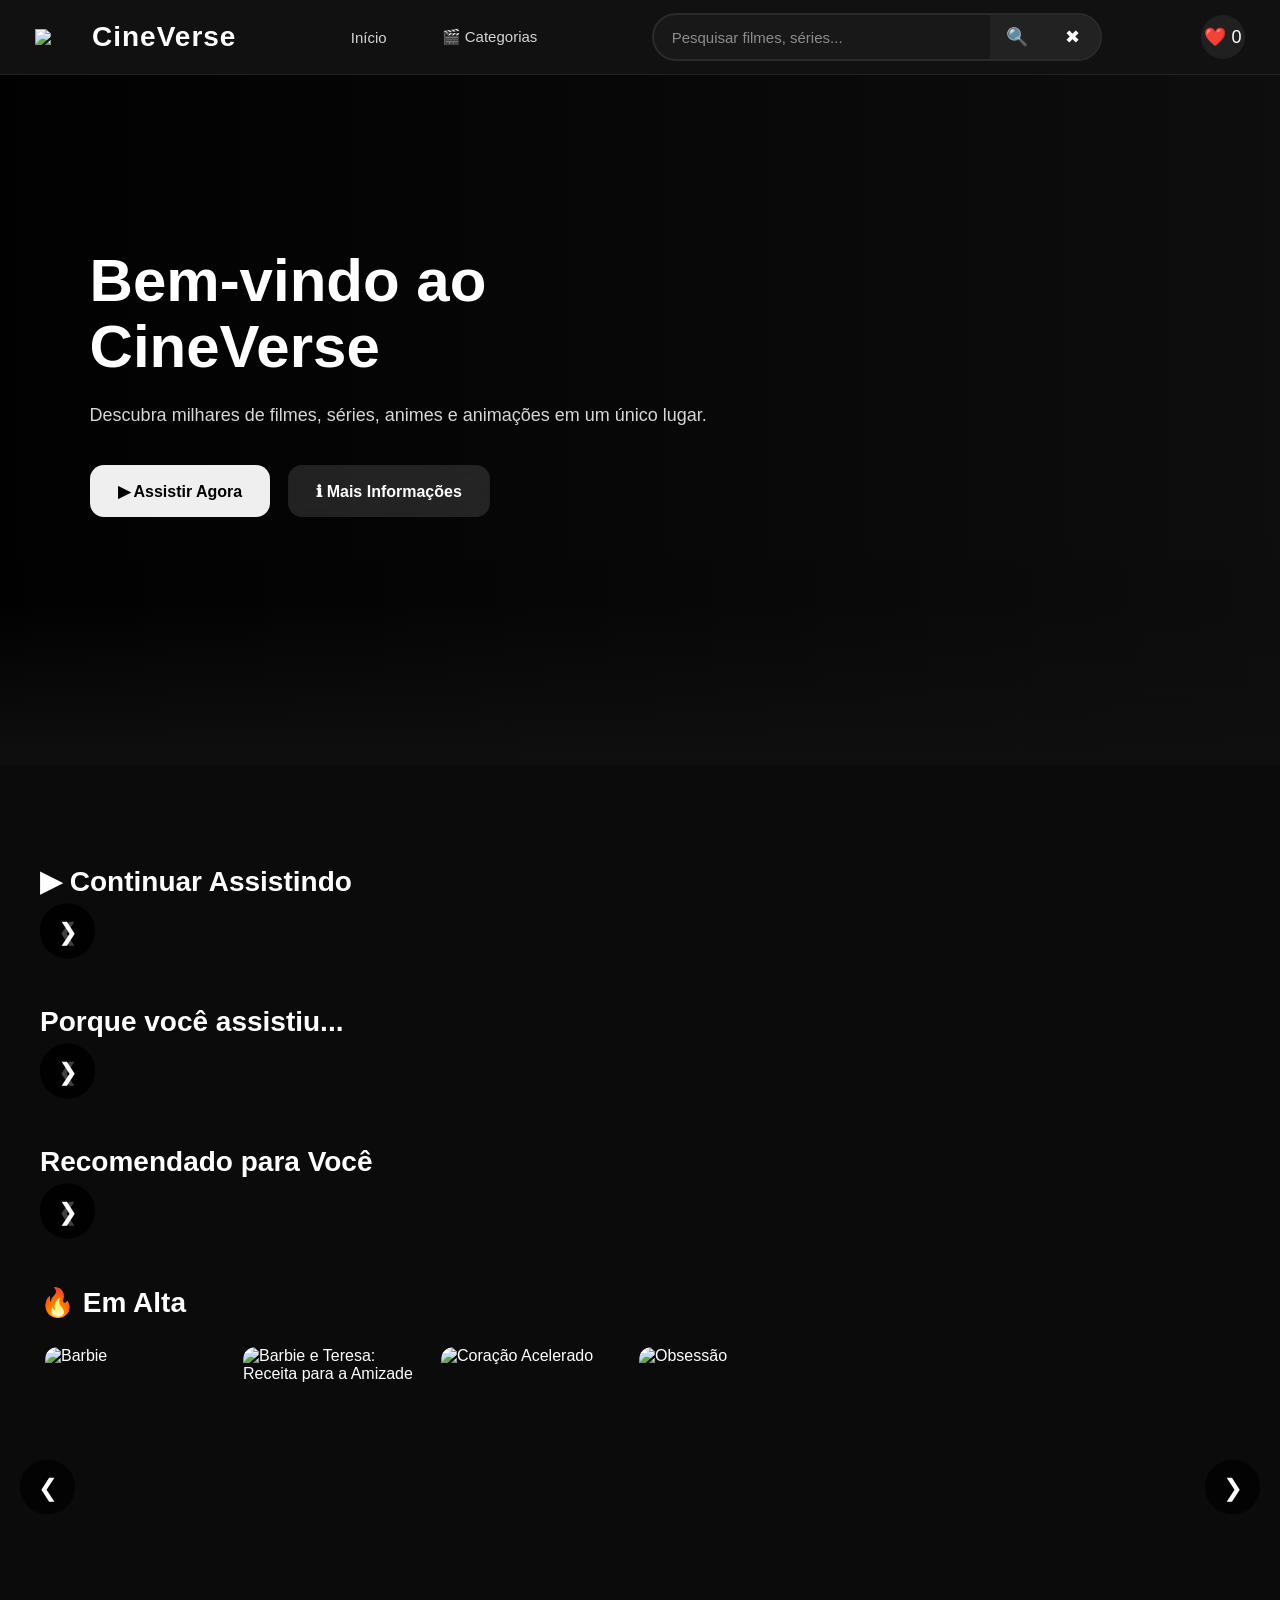
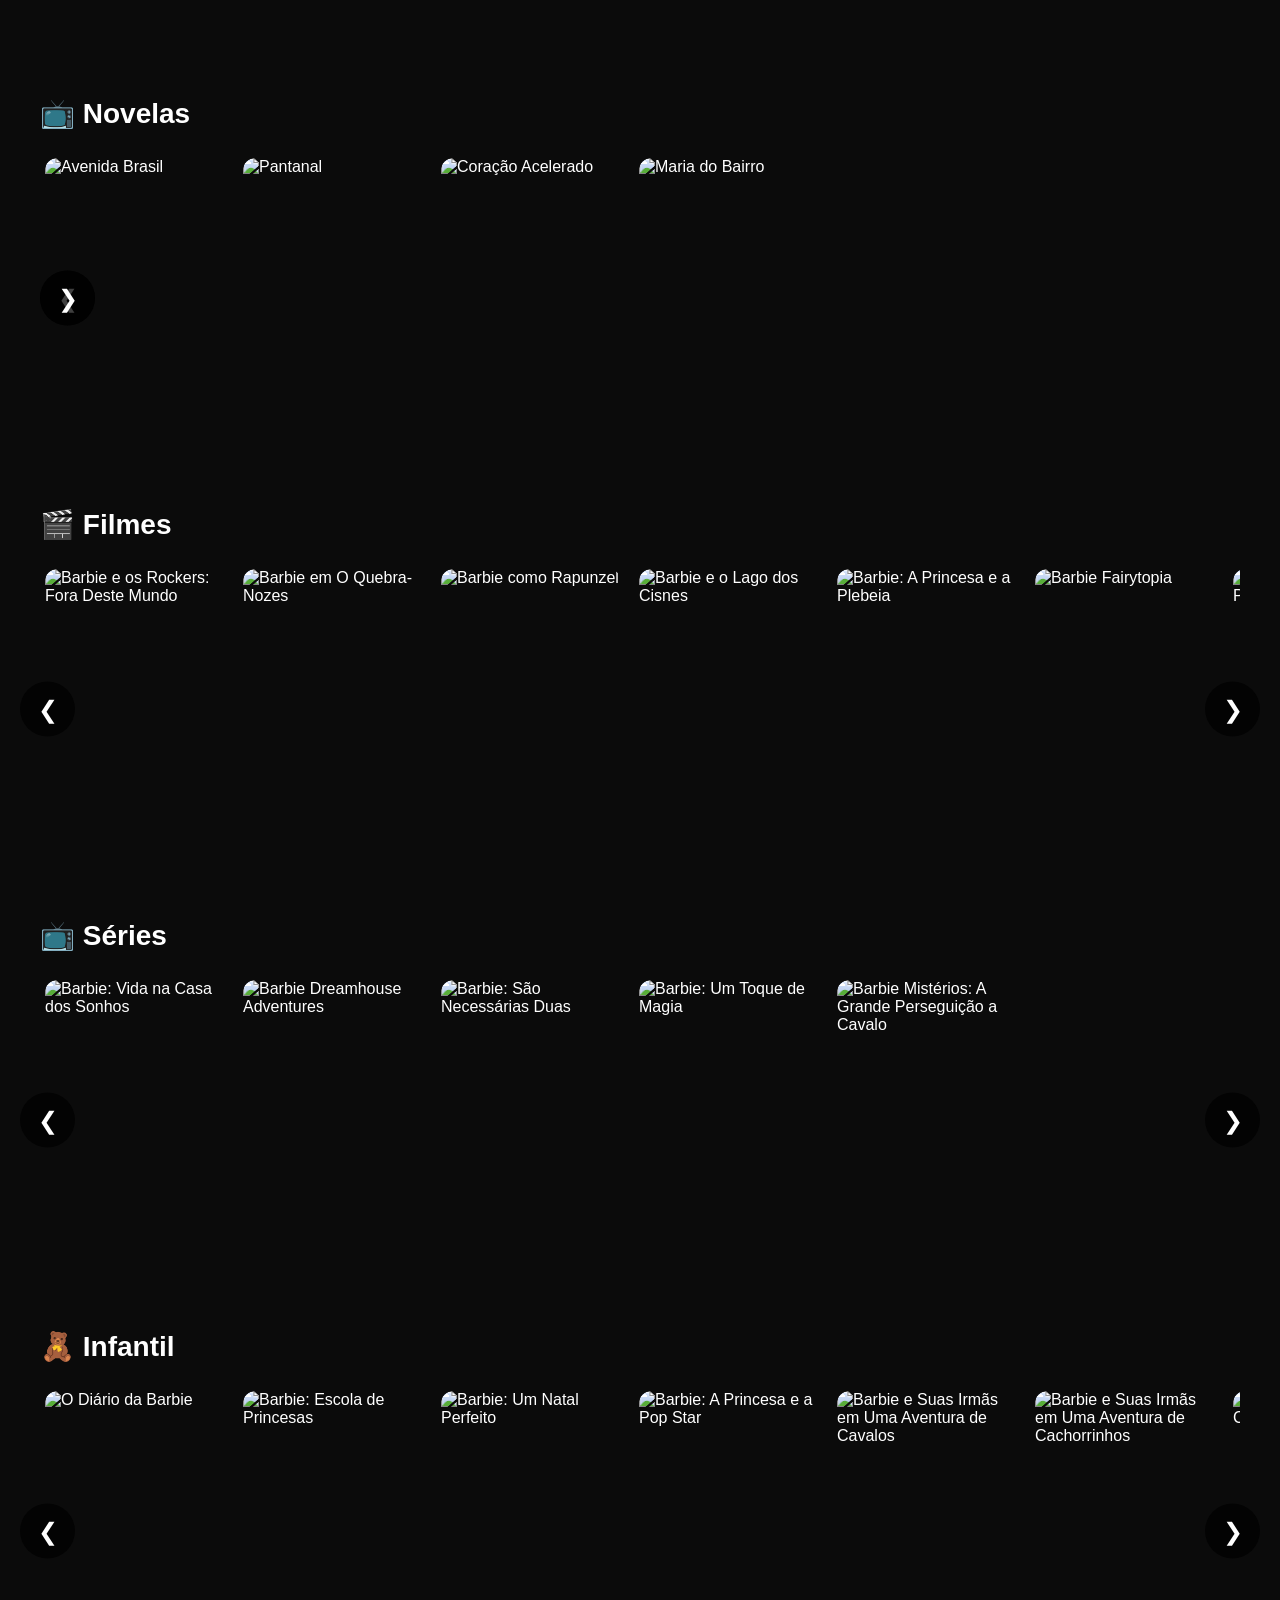
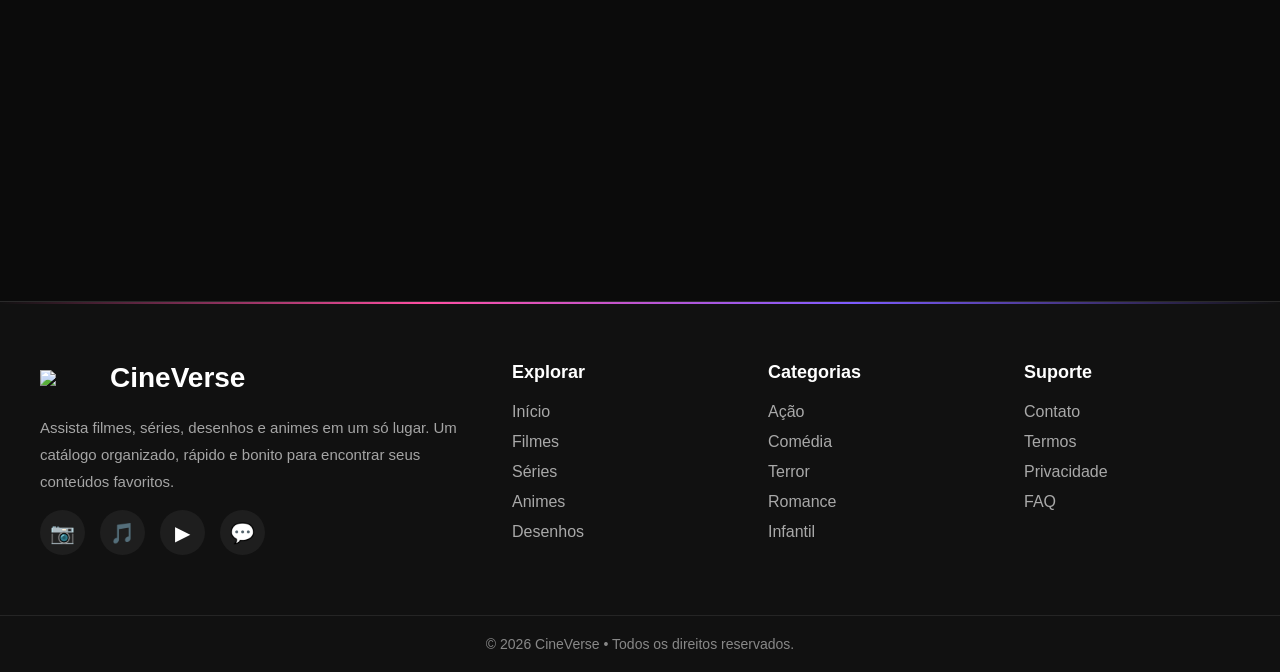
==== index.html @ 8bb5260b "Primeiro envio do CineVerse" ====
<!DOCTYPE html>
<html lang="pt-BR">

<head>

    <meta charset="UTF-8">

    <meta name="viewport" content="width=device-width, initial-scale=1.0">

    <title>CineVerse</title>

    <link rel="stylesheet" href="css/style.css">
    <link rel="stylesheet" href="css/navbar.css">
    <link rel="stylesheet" href="css/banner.css">
    <link rel="stylesheet" href="css/slider.css">
    <link rel="stylesheet" href="css/cards.css">
    <link rel="stylesheet" href="css/pesquisa.css">
    <link rel="stylesheet" href="css/tema.css">
    <link rel="stylesheet" href="css/footer.css">

    <link rel="stylesheet" href="css/categorias.css">
    <link rel="stylesheet" href="css/mobile.css">
    <link rel="stylesheet" href="css/favoritos.css">

</head>

<body>

    <!--======================
        NAVBAR
=======================-->

    <header class="navbar">
        <a href="index.html" class="logo">
            <img src="img/logo.png">
            <span>CineVerse</span>
        </a>

        <nav class="menu-desktop">
            <a href="#">Início</a>
            <button id="btnCategorias">
                🎬 Categorias
            </button>
        </nav>

        <div class="search-box">

            <input id="pesquisa" type="text" placeholder="Pesquisar filmes, séries...">

            <button>

                🔍

            </button>

            <button id="limparPesquisa">

                ✖

            </button>

            <div id="resultadoPesquisa"></div>

        </div>

        <div class="navbar-icons">
            <a href="favoritos.html">
                <button class="favoritos">
                    ❤️
                    <span id="contadorFavoritos">
                        0
                    </span>
                </button>
            </a>

            <button id="menuMobile">
                ☰
            </button>
        </div>
    </header>

    <!--======================
        MENU MOBILE
=======================-->
    <aside id="mobileMenu">
        <button id="fecharMenu" class="fechar">
            ✕
        </button>
        <a href="#">🏠 Início</a>
        <button id="mobileCategorias">
            🎬 Categorias
        </button>
        <a href="#">❤ Favoritos</a>

    </aside>

    <div id="overlayMobile"></div>
    <!--======================
        CATEGORIAS
=======================-->
    <div id="overlayCategorias"></div>
    <div id="categorias">
        <h2>🎬 Todas as Categorias</h2>
        <div class="listaCategorias">
            <a href="#"><span>🔥</span> Em Alta</a>
            <a href="pages/categoria.html?categoria=Filmes">🎬 Filmes</a>
            <a href="pages/categoria.html?categoria=Séries">📺 Séries</a>
            <a href="pages/categoria.html?categoria=Romance">❤️ Romance</a>
            <a href="pages/categoria.html?categoria=Comédia">😂 Comédia</a>
            <a href="pages/categoria.html?categoria=Terror">👻 Terror</a>
            <a href="#"><span>🚀</span> Ficção Científica</a>
            <a href="#"><span>🧙</span> Fantasia</a>
            <a href="#"><span>🕵️</span> Mistério</a>
            <a href="#"><span>⚔️</span> Ação</a>
            <a href="#"><span>🎭</span> Drama</a>
            <a href="#"><span>🧸</span> Infantil</a>
            <a href="pages/categoria.html?categoria=Barbie"><span>🎀</span> Barbie</a>

            <a href="pages/categoria.html?categoria=MonsterHigh"><span>💀</span> Monster High</a>

            <a href="pages/categoria.html?categoria=Disney"><span>🐭</span> Disney</a>
            <a href="pages/categoria.html?categoria=Pixar"><span>✨</span> Pixar</a>
            <a href="pages/categoria.html?categoria=Marvel">🦸 Marvel</a>
            <a href="pages/categoria.html?categoria=DC"><span>🦇</span> DC</a>
            <a href="pages/categoria.html?categoria=Harry+Potter"><span>⚡</span> Harry Potter</a>
            <a href="pages/categoria.html?categoria=Star+Wars"><span>🌌</span> Star Wars</a>
            <a href="pages/categoria.html?categoria=Animes"><span>🎌</span> Animes</a>
            <a href="pages/categoria.html?categoria=Dragon+Ball"><span>🐉</span> Dragon Ball</a>
            <a href="pages/categoria.html?categoria=One+Piece"><span>🏴‍☠️</span> One Piece</a>
            <a href="pages/categoria.html?categoria=Naruto"><span>🍥</span> Naruto</a>
            <a href="pages/categoria.html?categoria=Esportes"><span>⚽</span> Esportes</a>
            <a href="pages/categoria.html?categoria=Novelas">📺 Novelas</a>
        </div>
    </div>
    <!--======================
        BANNER
=======================-->
    <section class="bannerPrincipal">
        <div class="banner-info">
            <h1>Bem-vindo ao CineVerse</h1>
            <p>
                Descubra milhares de filmes, séries, animes e animações em um único lugar.
            </p>
            <div class="banner-botoes">
                <button class="assistir">
                    ▶ Assistir Agora
                </button>
                <button class="info">
                    ℹ Mais Informações
                </button>
            </div>
        </div>
        <div class="fadeBanner"></div>
    </section>
    <!--======================
        FILMES
=======================-->
    <main>

        <section class="categoria" id="continuarAssistindoCategoria">
            <div class="tituloCategoria">
                <h2>▶ Continuar Assistindo</h2>
            </div>
            <div class="slider">
                <button class="slider-btn slider-prev">❮</button>
                <div class="listaFilmes" id="continuarAssistindo"></div>
                <button class="slider-btn slider-next">❯</button>
            </div>
        </section>

        <section class="categoria" id="recomendadoCategoria">
            <div class="tituloCategoria">
                <h2 id="tituloRecomendado">
                    Porque você assistiu...
                </h2>
            </div>
            <div class="slider">
                <button class="slider-btn slider-prev">❮</button>
                <div class="listaFilmes" id="recomendados"></div>
                <button class="slider-btn slider-next">❯</button>
            </div>
        </section>

        <section class="categoria" id="recomendadoUsuarioCategoria">
            <div class="tituloCategoria">
                <h2>
                    Recomendado para Você
                </h2>
            </div>
            <div class="slider">
                <button class="slider-btn slider-prev">❮</button>
                <div class="listaFilmes" id="recomendadoUsuario"></div>
                <button class="slider-btn slider-next">❯</button>
            </div>
        </section>

        <section class="categoria">
            <div class="tituloCategoria">
                <h2>🔥 Em Alta</h2>
            </div>
            <div class="slider">
                <button class="voltar">❮</button>
                <div class="listaFilmes" id="emAlta"></div>
                <button class="proximo">❯</button>
            </div>
        </section>

        <section class="categoria">
            <div class="tituloCategoria">
                <h2>📺 Novelas</h2>
            </div>
            <div class="slider">
                <button class="slider-btn slider-prev">❮</button>
                <div class="listaFilmes" id="novelas"></div>
                <button class="slider-btn slider-next">❯</button>
            </div>
        </section>

        <section class="categoria">
            <div class="tituloCategoria">
                <h2>🎬 Filmes</h2>
            </div>
            <div class="slider">
                <button class="voltar">❮</button>
                <div class="listaFilmes" id="filmes"></div>
                <button class="proximo">❯</button>
            </div>
        </section>

        <section class="categoria">
            <div class="tituloCategoria">
                <h2>📺 Séries</h2>
            </div>

            <div class="slider">
                <button class="voltar">❮</button>
                <div class="listaFilmes" id="series"></div>
                <button class="proximo">❯</button>
            </div>
        </section>

        <section class="categoria">
            <div class="tituloCategoria">
                <h2>🧸 Infantil</h2>
            </div>
            <div class="slider">
                <button class="voltar">❮</button>
                <div class="listaFilmes" id="infantil"></div>
                <button class="proximo">❯</button>
            </div>
        </section>



    </main>


    <!-- O JavaScript criará automaticamente -->

    <footer class="footer">
        <div class="footer-container">
            <div>
                <div class="footer-logo">
                    <img src="img/logo.png">
                    <h2>CineVerse</h2>
                </div>
                <p class="footer-text">
                    Assista filmes, séries, desenhos e animes em um só lugar.
                    Um catálogo organizado, rápido e bonito para encontrar seus
                    conteúdos favoritos.
                </p>
                <div class="footer-social">
                    <a href="#">📷</a>
                    <a href="#">🎵</a>
                    <a href="#">▶</a>
                    <a href="#">💬</a>
                </div>
            </div>
            <div>
                <h3>Explorar</h3>
                <div class="footer-links">
                    <a href="#">Início</a>
                    <a href="#">Filmes</a>
                    <a href="#">Séries</a>
                    <a href="#">Animes</a>
                    <a href="#">Desenhos</a>
                </div>
            </div>
            <div>
                <h3>Categorias</h3>
                <div class="footer-links">
                    <a href="#">Ação</a>
                    <a href="#">Comédia</a>
                    <a href="#">Terror</a>
                    <a href="#">Romance</a>
                    <a href="#">Infantil</a>
                </div>
            </div>
            <div>
                <h3>Suporte</h3>
                <div class="footer-links">
                    <a href="#">Contato</a>
                    <a href="#">Termos</a>
                    <a href="#">Privacidade</a>
                    <a href="#">FAQ</a>
                </div>
            </div>
        </div>
        <div class="footer-bottom">
            © 2026 CineVerse • Todos os direitos reservados.
        </div>
    </footer>

    <!--======================
        LOADING
=======================-->

    <!--======================
        SCRIPTS
=======================-->

    <script src="js/catalogo.js"></script>
    <script src="js/app.js"></script>
    <script src="js/navbar.js"></script>
    <script src="js/tema.js"></script>
    <script src="js/pesquisa.js"></script>
    <script src="js/slider.js"></script>
    <script src="js/favoritos.js"></script>



    <script src="js/historico.js"></script>
    <script src="js/continuar.js"></script>
    <script src="js/recomendacoes.js"></script>
    <script src="js/recomendado.js"></script>

</body>

</html>
---- css/style.css ----
/*=========================================
            GOOGLE FONT
=========================================*/

@import url('https://fonts.googleapis.com/css2?family=Poppins:wght@300;400;500;600;700;800&display=swap');

/*=========================================
            RESET
=========================================*/

*{

    margin:0;
    padding:0;
    box-sizing:border-box;

}

html{

    scroll-behavior:smooth;

}

body{

    font-family:"Poppins",sans-serif;

    background:#0f0f0f;

    color:white;

    overflow-x:hidden;

}

/*=========================================
            VARIÁVEIS
=========================================*/

:root{

    --cor-fundo:#0f0f0f;

    --cor-navbar:#111111;

    --cor-card:#1b1b1b;

    --cor-card-hover:#242424;

    --cor-borda:#2f2f2f;

    --cor-texto:#ffffff;

    --cor-texto2:#bfbfbf;

    --cor-principal:#5f8dff;

    --cor-principal-hover:#7aa2ff;

    --radius:18px;

}

/*=========================================
            LINKS
=========================================*/

a{

    text-decoration:none;

    color:inherit;

}

/*=========================================
            BOTÕES
=========================================*/

button{

    font-family:inherit;

    cursor:pointer;

}

/*=========================================
            IMAGENS
=========================================*/

img{

    display:block;

    max-width:100%;

}

/*=========================================
            MAIN
=========================================*/

main{

    width:100%;

    padding-top:100px;

    padding-bottom:80px;

}

/*=========================================
            TÍTULOS
=========================================*/

h1{

    font-size:48px;

    font-weight:700;

}

h2{

    font-size:32px;

    font-weight:700;

}

h3{

    font-size:22px;

}

/*=========================================
            PARÁGRAFOS
=========================================*/

p{

    color:var(--cor-texto2);

    line-height:1.7;

}

/*=========================================
            SCROLLBAR
=========================================*/

::-webkit-scrollbar{

    width:12px;

    height:12px;

}

::-webkit-scrollbar-track{

    background:#0f0f0f;

}

::-webkit-scrollbar-thumb{

    background:#363636;

    border-radius:20px;

}

::-webkit-scrollbar-thumb:hover{

    background:#505050;

}

/*=========================================
            SELEÇÃO
=========================================*/

::selection{

    background:var(--cor-principal);

    color:white;

}

/*=========================================
            LOADING
=========================================*/

#loading{

    position:fixed;

    inset:0;

    background:#0f0f0f;

    display:flex;

    justify-content:center;

    align-items:center;

    z-index:999999;

}

.loader{

    width:70px;

    height:70px;

    border:5px solid #2a2a2a;

    border-top:5px solid var(--cor-principal);

    border-radius:50%;

    animation:girar 1s linear infinite;

}

@keyframes girar{

    to{

        transform:rotate(360deg);

    }

}

/*=========================================
            UTILIDADES
=========================================*/

.container{

    width:min(1400px,95%);

    margin:auto;

}

.oculto{

    display:none !important;

}

/*=========================================
            RESPONSIVO
=========================================*/

@media(max-width:900px){

h1{

    font-size:36px;

}

h2{

    font-size:28px;

}

}

@media(max-width:600px){

main{

    padding-top:80px;

}

h1{

    font-size:28px;

}

h2{

    font-size:22px;

}

}
---- css/navbar.css ----
/*=========================================
            NAVBAR
=========================================*/

.navbar{

    position:fixed;

    top:0;
    left:0;

    width:100%;
    height:75px;

    display:flex;

    align-items:center;

    justify-content:space-between;

    padding:0 35px;

    background:rgba(15,15,15,.92);

    backdrop-filter:blur(18px);

    border-bottom:1px solid rgba(255,255,255,.08);

    z-index:9999;

}

/*=========================================
                LOGO
=========================================*/

.logo{

    display:flex;

    align-items:center;

    gap:12px;

    text-decoration:none;

}

.logo img{

    width:45px;

}

.logo span{

    color:#fff;

    font-size:28px;

    font-weight:700;

    letter-spacing:1px;

}

/*=========================================
            MENU DESKTOP
=========================================*/

.menu-desktop{

    display:flex;

    align-items:center;

    gap:25px;

}

.menu-desktop a,
.menu-desktop button{

    background:none;

    border:none;

    color:#d5d5d5;

    font-size:15px;

    cursor:pointer;

    transition:.3s;

    padding:10px 15px;

    border-radius:12px;

}

.menu-desktop a:hover,
.menu-desktop button:hover{

    color:#fff;

    background:#232323;

}

/*=========================================
            PESQUISA
=========================================*/

.search-box{

    width:500px;

    height:48px;

    display:flex;

    align-items:center;

    background:#1b1b1b;

    border:1px solid #2d2d2d;

    border-radius:50px;

    overflow:hidden;

    transition:.35s;

}

.search-box:hover{

    border-color:#4a4a4a;

}

.search-box:focus-within{

    border-color:#5f8dff;

    box-shadow:0 0 18px rgba(95,141,255,.25);

}

.search-box input{

    flex:1;

    height:100%;

    border:none;

    background:none;

    color:#fff;

    padding:0 18px;

    outline:none;

    font-size:15px;

}

.search-box input::placeholder{

    color:#8c8c8c;

}

.search-box button{

    width:55px;

    height:100%;

    border:none;

    background:#252525;

    color:white;

    font-size:18px;

    cursor:pointer;

    transition:.3s;

}

.search-box button:hover{

    background:#343434;

}

/*=========================================
            ÍCONES
=========================================*/

.navbar-icons{

    display:flex;

    align-items:center;

    gap:12px;

}

.navbar-icons button{

    width:44px;

    height:44px;

    border:none;

    border-radius:50%;

    background:#202020;

    color:white;

    font-size:18px;

    cursor:pointer;

    transition:.3s;

}

.navbar-icons button:hover{

    transform:translateY(-2px);

    background:#313131;

}

/*=========================================
        MENU MOBILE
=========================================*/

#menuMobile{

    display:none;

}

/*=========================================
            RESPONSIVO
=========================================*/

@media(max-width:1200px){

.search-box{

    width:380px;

}

}

@media(max-width:980px){

.menu-desktop{

    display:none;

}

#menuMobile{

    display:flex;

    justify-content:center;

    align-items:center;

}

.search-box{

    width:260px;

}

.logo span{

    display:none;

}

}

@media(max-width:700px){

.navbar{

    padding:0 15px;

}

.search-box{

    width:180px;

}

.search-box input{

    font-size:14px;

}

}

@media(max-width:500px){

.search-box{

    display:none;

}

}
---- css/banner.css ----
/*=========================================
            BANNER PRINCIPAL
=========================================*/

.bannerPrincipal{

    position:relative;

    width:100%;
    height:85vh;

    display:flex;

    align-items:center;

    padding:0 7%;

    overflow:hidden;

    background:#111;

}

/*=========================================
        IMAGEM DO BANNER
=========================================*/

.bannerPrincipal::before{

    content:"";

    position:absolute;

    inset:0;

    background-image:url("../img/banner.jpg");

    background-size:cover;

    background-position:center;

    transform:scale(1.05);

    z-index:1;

}

/*=========================================
        DEGRADÊ
=========================================*/

.bannerPrincipal::after{

    content:"";

    position:absolute;

    inset:0;

    background:

        linear-gradient(to right,
        rgba(0,0,0,.92) 0%,
        rgba(0,0,0,.65) 40%,
        rgba(0,0,0,.2) 100%),

        linear-gradient(to top,
        #0f0f0f 0%,
        transparent 35%);

    z-index:2;

}

/*=========================================
        CONTEÚDO
=========================================*/

.banner-info{

    position:relative;

    z-index:3;

    max-width:650px;

}

.banner-info h1{

    font-size:60px;

    margin-bottom:20px;

    color:white;

    line-height:1.1;

}

.banner-info p{

    font-size:18px;

    color:#d7d7d7;

    line-height:1.7;

    margin-bottom:35px;

}

/*=========================================
            BOTÕES
=========================================*/

.banner-botoes{

    display:flex;

    gap:18px;

    flex-wrap:wrap;

}

.banner-botoes button{

    height:52px;

    padding:0 28px;

    border:none;

    border-radius:14px;

    cursor:pointer;

    font-size:16px;

    font-weight:600;

    transition:.3s;

}

.banner-botoes .info{

    background:rgba(255,255,255,.12);

    color:white;

    backdrop-filter:blur(8px);

}

.banner-botoes .info:hover{

    background:rgba(255,255,255,.2);

    transform:translateY(-2px);

}

/*=========================================
        FADE INFERIOR
=========================================*/

.fadeBanner{

    position:absolute;

    left:0;

    bottom:0;

    width:100%;

    height:160px;

    background:linear-gradient(to top,#0f0f0f,transparent);

    z-index:3;

}

/*=========================================
        RESPONSIVO
=========================================*/

@media(max-width:900px){

.bannerPrincipal{

    height:70vh;

}

.banner-info{

    max-width:100%;

}

.banner-info h1{

    font-size:42px;

}

.banner-info p{

    font-size:16px;

}

}

@media(max-width:600px){

.bannerPrincipal{

    height:60vh;

    padding:0 25px;

}

.banner-info h1{

    font-size:30px;

}

.banner-info p{

    font-size:14px;

}

.banner-botoes{

    gap:10px;

}

.banner-botoes button{

    width:100%;

}

}
---- css/slider.css ----
/*=========================================
            CATEGORIA
=========================================*/

.categoria{

    margin-bottom:60px;

    padding:0 40px;

}

/*=========================================
            TÍTULO
=========================================*/

.tituloCategoria{

    display:flex;

    align-items:center;

    justify-content:space-between;

    margin-bottom:18px;

}

.tituloCategoria h2{

    font-size:28px;

    color:#ffffff;

    font-weight:700;

}

/*=========================================
            SLIDER
=========================================*/

.slider{

    position:relative;

}

/*=========================================
        LISTA DE FILMES
=========================================*/

.listaFilmes{

    display:flex;

    gap:18px;

    overflow-x:auto;

    overflow-y:hidden;

    scroll-behavior:smooth;

    padding:10px 5px 20px;

}

/*=========================================
            SCROLL
=========================================*/

.listaFilmes::-webkit-scrollbar{

    height:8px;

}

.listaFilmes::-webkit-scrollbar-thumb{

    background:#444;

    border-radius:50px;

}

.listaFilmes::-webkit-scrollbar-track{

    background:transparent;

}

/*=========================================
            CARD
=========================================*/

.card{

    flex:0 0 220px;

    background:#1b1b1b;

    border-radius:18px;

    overflow:hidden;

    cursor:pointer;

    transition:.35s;

    border:1px solid #2b2b2b;

}

/*=========================================
            POSTER
=========================================*/

.card img{

    width:100%;

    height:320px;

    object-fit:cover;

}

/*=========================================
            INFORMAÇÕES
=========================================*/

.cardInfo{

    padding:15px;

}

.cardInfo h3{

    color:white;

    font-size:18px;

    margin-bottom:8px;

}

.cardInfo p{

    color:#a8a8a8;

    font-size:14px;

    margin-bottom:6px;

}

.cardInfo span{

    display:inline-block;

    margin-top:8px;

    background:#2b2b2b;

    color:#fff;

    padding:6px 12px;

    border-radius:50px;

    font-size:12px;

}

/*=========================================
        BOTÕES DO SLIDER
=========================================*/

.slider button{

    position:absolute;

    top:50%;

    transform:translateY(-50%);

    width:55px;

    height:55px;

    border:none;

    border-radius:50%;

    background:rgba(0,0,0,.75);

    color:white;

    font-size:24px;

    cursor:pointer;

    transition:.3s;

    z-index:10;

}

.slider .voltar{

    left:-20px;

}

.slider .proximo{

    right:-20px;

}

/*=========================================
        RESPONSIVO
=========================================*/

@media(max-width:1000px){

.card{

    flex:0 0 180px;

}

.card img{

    height:270px;

}

}

@media(max-width:700px){

.categoria{

    padding:0 15px;

}

.card{

    flex:0 0 150px;

}

.card img{

    height:220px;

}

.slider button{

    display:none;

}

}
---- css/cards.css ----
/*=========================================
                CARD
=========================================*/

.cardFilme{

    flex:0 0 auto;

    width:180px;

    border-radius:12px;

    overflow:hidden;

    text-decoration:none;

    transition:.25s;

}

.cardFilme img{

    width:100%;

    height:270px;

    object-fit:cover;

    display:block;

    border-radius:12px;

}

/*=========================================
                POSTER
=========================================*/

.card img{

    width:100%;

    height:320px;

    object-fit:cover;

    display:block;

}

/*=========================================
            GRADIENTE
=========================================*/


/*=========================================
            BADGE
=========================================*/

.badge{

    position:absolute;

    top:12px;
    left:12px;

    background:#ff3b30;

    color:white;

    padding:6px 12px;

    border-radius:30px;

    font-size:11px;

    font-weight:bold;

    z-index:6;

}

/*=========================================
            RESPONSIVO
=========================================*/

@media(max-width:900px){

.card{

    width:180px;
    min-width:180px;

}

.card img{

    height:260px;

}

}

@media(max-width:600px){

.card{

    width:150px;
    min-width:150px;

}

.card img{

    height:220px;

}

.cardInfo{

    padding:12px;

}

.cardInfo h3{

    font-size:15px;

}

.cardInfo p{

    font-size:12px;

}

.cardButtons{

    flex-direction:column;

}

.cardButtons button{

    height:34px;

    font-size:12px;

}

}

/*=========================================
        CURSOR
=========================================*/

.listaFilmes{

    cursor:grab;

}

.listaFilmes.arrastando{

    cursor:grabbing;

    user-select:none;

}

.listaFilmes.arrastando img{

    pointer-events:none;

}
---- css/pesquisa.css ----
/*=========================================
            PESQUISA
=========================================*/

.search-box{

    position:relative;

    width:450px;

    display:flex;

    align-items:center;

    background:#181818;

    border:2px solid #2a2a2a;

    border-radius:50px;

    overflow:hidden;

    transition:.35s;

}

.search-box:hover{

    border-color:#4b4b4b;

}

.search-box:focus-within{

    border-color:#5f8dff;

    box-shadow:0 0 20px rgba(95,141,255,.25);

}

/*=========================================
                INPUT
=========================================*/

.search-box input{

    flex:1;

    height:50px;

    background:none;

    border:none;

    outline:none;

    color:white;

    padding:0 18px;

    font-size:15px;

}

.search-box input::placeholder{

    color:#8d8d8d;

}

/*=========================================
                BOTÃO
=========================================*/

.search-box button{

    width:55px;

    height:50px;

    border:none;

    background:#222;

    color:white;

    cursor:pointer;

    font-size:18px;

    transition:.3s;

}

.search-box button:hover{

    background:#333;

}

/*=========================================
            RESULTADOS
=========================================*/

#resultadoPesquisa{

    position:absolute;

    top:60px;

    left:0;

    width:100%;

    max-height:500px;

    overflow-y:auto;

    background:#151515;

    border:1px solid #303030;

    border-radius:18px;

    display:none;

    z-index:99999;

    box-shadow:0 20px 45px rgba(0,0,0,.45);

}

/*=========================================
            ITEM
=========================================*/

.resultado-item{

    display:flex;

    align-items:center;

    gap:15px;

    padding:12px;

    cursor:pointer;

    transition:.25s;

}

.resultado-item:hover{

    background:#222;

}

/*=========================================
            POSTER
=========================================*/

.resultado-item img{

    width:60px;

    height:90px;

    border-radius:10px;

    object-fit:cover;

    flex-shrink:0;

}

/*=========================================
            TEXTO
=========================================*/

.resultado-info{

    flex:1;

}

.resultado-info h3{

    color:white;

    font-size:16px;

    margin-bottom:6px;

}

.resultado-info p{

    color:#9d9d9d;

    font-size:13px;

    line-height:1.5;

}

/*=========================================
            TAGS
=========================================*/

.resultado-tags{

    display:flex;

    gap:8px;

    margin-top:8px;

}

.resultado-tags span{

    padding:4px 9px;

    border-radius:20px;

    background:#2c2c2c;

    color:white;

    font-size:11px;

}

.resultado-tags .novo{

    background:#ff3b30;

}

.resultado-tags .dublado{

    background:#2ecc71;

}

.resultado-tags .serie{

    background:#5f8dff;

}

/*=========================================
        SEM RESULTADOS
=========================================*/

.semResultado{

    padding:30px;

    text-align:center;

    color:#888;

    font-size:15px;

}

/*=========================================
            SCROLL
=========================================*/

#resultadoPesquisa::-webkit-scrollbar{

    width:8px;

}

#resultadoPesquisa::-webkit-scrollbar-thumb{

    background:#444;

    border-radius:20px;

}

#resultadoPesquisa::-webkit-scrollbar-track{

    background:transparent;

}

/*=========================================
            RESPONSIVO
=========================================*/

@media(max-width:900px){

.search-box{

    width:320px;

}

}

@media(max-width:650px){

.search-box{

    width:100%;

}

.resultado-item img{

    width:50px;

    height:75px;

}

.resultado-info h3{

    font-size:14px;

}

.resultado-info p{

    font-size:12px;

}

}

@media(max-width:500px){

.search-box{

    display:none;

}

}
---- css/footer.css ----
/*=========================================
                FOOTER
=========================================*/

.footer{

    margin-top:80px;

    background:#111111;

    border-top:1px solid #2a2a2a;

    position:relative;

}

/*=========================================
            LINHA SUPERIOR
=========================================*/

.footer::before{

    content:"";

    position:absolute;

    top:0;
    left:0;

    width:100%;
    height:2px;

    background:linear-gradient(
        90deg,
        transparent,
        #ff4fa3,
        #7d5cff,
        transparent
    );

}

/*=========================================
            CONTAINER
=========================================*/

.footer-container{

    max-width:1400px;

    margin:auto;

    padding:60px 40px;

    display:grid;

    grid-template-columns:
    2fr
    1fr
    1fr
    1fr;

    gap:40px;

}

/*=========================================
                LOGO
=========================================*/

.footer-logo{

    display:flex;

    align-items:center;

    gap:15px;

    margin-bottom:20px;

}

.footer-logo img{

    width:55px;

}

.footer-logo h2{

    color:white;

    font-size:28px;

}

.footer-text{

    color:#a5a5a5;

    line-height:1.8;

    font-size:15px;

}

/*=========================================
            TÍTULOS
=========================================*/

.footer h3{

    color:white;

    margin-bottom:20px;

    font-size:18px;

}

/*=========================================
            LINKS
=========================================*/

.footer-links{

    display:flex;

    flex-direction:column;

    gap:12px;

}

.footer-links a{

    color:#a9a9a9;

    text-decoration:none;

    transition:.3s;

}

.footer-links a:hover{

    color:#ffffff;

    padding-left:8px;

}

/*=========================================
            REDES
=========================================*/

.footer-social{

    display:flex;

    gap:15px;

    margin-top:15px;

}

.footer-social a{

    width:45px;

    height:45px;

    display:flex;

    justify-content:center;

    align-items:center;

    background:#1e1e1e;

    border-radius:50%;

    text-decoration:none;

    color:white;

    font-size:20px;

    transition:.3s;

}

.footer-social a:hover{

    background:#ff4fa3;

    transform:translateY(-5px);

}

/*=========================================
            COPYRIGHT
=========================================*/

.footer-bottom{

    border-top:1px solid #252525;

    text-align:center;

    padding:20px;

    color:#888;

    font-size:14px;

}

/*=========================================
            RESPONSIVO
=========================================*/

@media(max-width:1000px){

.footer-container{

    grid-template-columns:1fr 1fr;

}

}

@media(max-width:650px){

.footer-container{

    grid-template-columns:1fr;

    text-align:center;

}

.footer-logo{

    justify-content:center;

}

.footer-social{

    justify-content:center;

}

.footer-links{

    align-items:center;

}

}
---- css/categorias.css ----
/*=========================================
            MENU CATEGORIAS
=========================================*/

#categorias{

    position:fixed;

    top:90px;
    left:50%;

    transform:translateX(-50%) scale(.95);

    width:95%;
    max-width:1350px;

    max-height:75vh;

    background:#161616;

    border:1px solid #2b2b2b;

    border-radius:20px;

    padding:30px;

    overflow-y:auto;

    display:none;

    opacity:0;

    visibility:hidden;

    transition:.35s;

    z-index:99999;

    box-shadow:0 25px 60px rgba(0,0,0,.55);

}

/*=========================================
            ABERTO
=========================================*/

#categorias.ativo{

    display:block;

    opacity:1;

    visibility:visible;

    transform:translateX(-50%) scale(1);

}

/*=========================================
            TÍTULO
=========================================*/

#categorias h2{

    color:white;

    font-size:32px;

    margin-bottom:25px;

}

/*=========================================
            GRID
=========================================*/

.listaCategorias{

    display:grid;

    grid-template-columns:
    repeat(auto-fill,minmax(180px,1fr));

    gap:15px;

}

/*=========================================
            BOTÕES
=========================================*/

.listaCategorias a{

    display:flex;

    align-items:center;

    gap:10px;

    padding:15px;

    border-radius:15px;

    background:#202020;

    color:#d8d8d8;

    text-decoration:none;

    transition:.25s;

    font-size:15px;

    font-weight:500;

}

.listaCategorias a:hover{

    background:#2f2f2f;

    color:white;

    transform:translateY(-3px);

}

/*=========================================
            ÍCONES
=========================================*/

.listaCategorias span{

    font-size:22px;

}

/*=========================================
            OVERLAY
=========================================*/

#overlayCategorias{

    position:fixed;

    inset:0;

    background:rgba(0,0,0,.65);

    backdrop-filter:blur(5px);

    display:none;

    z-index:99998;

}

#overlayCategorias.ativo{

    display:block;

}

/*=========================================
            SCROLL
=========================================*/

#categorias::-webkit-scrollbar{

    width:10px;

}

#categorias::-webkit-scrollbar-thumb{

    background:#444;

    border-radius:50px;

}

#categorias::-webkit-scrollbar-track{

    background:transparent;

}

/*=========================================
            MOBILE
=========================================*/

@media(max-width:900px){

#categorias{

    top:75px;

    width:96%;

    padding:20px;

}

.listaCategorias{

    grid-template-columns:repeat(2,1fr);

}

}

@media(max-width:600px){

.listaCategorias{

    grid-template-columns:1fr;

}

#categorias h2{

    font-size:24px;

}

}
---- css/mobile.css ----
/*=========================================
            MENU MOBILE
=========================================*/

#mobileMenu{

    position:fixed;

    top:0;
    left:-320px;

    width:300px;
    height:100vh;

    background:#111;

    border-right:1px solid #2d2d2d;

    transition:.35s;

    z-index:99999;

    overflow-y:auto;

    display:flex;

    flex-direction:column;

    padding:25px;

}

#mobileMenu.ativo{

    left:0;

}

/*=========================================
            CABEÇALHO
=========================================*/

.mobile-topo{

    display:flex;

    justify-content:space-between;

    align-items:center;

    margin-bottom:25px;

}

.mobile-topo h2{

    color:white;

    font-size:22px;

}

.mobile-topo button{

    width:42px;

    height:42px;

    border:none;

    border-radius:50%;

    background:#222;

    color:white;

    cursor:pointer;

    font-size:18px;

}

/*=========================================
            LINKS
=========================================*/

.mobile-links{

    display:flex;

    flex-direction:column;

    gap:8px;

}

.mobile-links a{

    display:flex;

    align-items:center;

    gap:12px;

    padding:15px;

    border-radius:12px;

    color:#ddd;

    text-decoration:none;

    transition:.25s;

    background:#181818;

}

.mobile-links a:hover{

    background:#262626;

    color:white;

}

.mobile-links span{

    font-size:22px;

}

/*=========================================
        PESQUISA MOBILE
=========================================*/

.mobile-search{

    margin:20px 0;

}

.mobile-search input{

    width:100%;

    height:48px;

    border:none;

    outline:none;

    background:#1b1b1b;

    color:white;

    padding:0 15px;

    border-radius:12px;

}

/*=========================================
            OVERLAY
=========================================*/

#overlayMobile{

    position:fixed;

    inset:0;

    background:rgba(0,0,0,.65);

    backdrop-filter:blur(4px);

    opacity:0;

    visibility:hidden;

    transition:.3s;

    z-index:99998;

}

#overlayMobile.ativo{

    opacity:1;

    visibility:visible;

}

/*=========================================
        RESPONSIVO
=========================================*/

@media(max-width:900px){

    .menu-desktop{

        display:none;

    }

    #menuMobile{

        display:flex !important;

        justify-content:center;

        align-items:center;

    }

    .navbar{

        padding:0 15px;

    }

    .search-box{

        display:none;

    }

    .logo span{

        display:none;

    }

}

@media(max-width:600px){

    .bannerPrincipal{

        height:60vh;

    }

    .banner-info{

        width:100%;

    }

    .banner-info h1{

        font-size:30px;

    }

    .banner-info p{

        font-size:14px;

    }

    .categoria{

        padding:0 12px;

    }

    .tituloCategoria h2{

        font-size:22px;

    }

}

@media(max-width:420px){

    #mobileMenu{

        width:260px;

    }

    .navbar{

        height:65px;

    }

    .logo img{

        width:36px;

    }

}
---- css/favoritos.css ----
/*==================================================
                FAVORITOS
==================================================*/

body{

    background:#0b0b0b;

    color:#fff;

    font-family:Arial,Helvetica,sans-serif;

}

/*==================================================
                    HERO
==================================================*/

.favoritosHero{
    position:relative;
    height:300px;
    overflow:hidden;
}

.heroOverlay{

    position:absolute;

    inset:0;

    background:

    linear-gradient(

        rgba(0,0,0,.15),

        rgba(0,0,0,.65),

        #0b0b0b

    );

}

.heroConteudo{

    position:absolute;

    bottom:45px;

    left:60px;

    z-index:10;
}

.heroConteudo h1{

    font-size:55px;

    margin-bottom:10px;

    font-weight:800;
}

.heroConteudo p{

    color:#d6d6d6;

    font-size:18px;

}

/*==================================================
                TOPO
==================================================*/

.topoFavoritos{

    max-width:1500px;

    margin:auto;

    display:flex;

    justify-content:space-between;

    align-items:center;

    gap:20px;

    padding:35px 60px;

    flex-wrap:wrap;

}

.contadorArea{

    display:flex;

    align-items:center;

    gap:10px;

    font-size:22px;

    font-weight:bold;

}

.contadorNumero{

    background:#ff0055;

    width:45px;

    height:45px;

    display:flex;

    align-items:center;

    justify-content:center;

    border-radius:50%;

    font-size:18px;

}

.pesquisaFavoritos{

    flex:1;

    min-width:260px;

}

.pesquisaFavoritos input{

    width:100%;

    padding:16px;

    border:none;

    outline:none;

    border-radius:12px;

    background:#181818;

    color:white;

    font-size:16px;

}

.pesquisaFavoritos input::placeholder{

    color:#888;

}

.btnLimpar{

    border:none;

    cursor:pointer;

    background:#ff2f55;

    color:white;

    padding:15px 22px;

    border-radius:12px;

    transition:.25s;

    font-size:16px;

    font-weight:bold;

}

.btnLimpar:hover{

    transform:translateY(-3px);

    background:#ff0044;

}

/*==================================================
                GRID
==================================================*/

.favoritosContainer{

    max-width:1600px;

    margin:auto;

    padding:0 60px 80px;

}

.gradeFavoritos{

    display:grid;

    grid-template-columns:

    repeat(auto-fill,minmax(190px,1fr));

    gap:28px;

}

/*==================================================
                CARD
==================================================*/

.cardFavorito{

    position:relative;

    overflow:hidden;

    border-radius:18px;

    background:#111;

    transition:.30s;

}

.cardFavorito:hover{

    transform:

    translateY(-8px)

    scale(1.03);

}

.cardFavorito img{

    width:100%;

    display:block;

    aspect-ratio:2/3;

    object-fit:cover;

}

.infoFavorito{

    padding:14px;

}

.infoFavorito h3{

    font-size:18px;

    margin-bottom:8px;

    overflow:hidden;

    white-space:nowrap;

    text-overflow:ellipsis;

}

.infoFavorito p{

    color:#a9a9a9;

    font-size:14px;

}

/*==================================================
            BOTÕES
==================================================*/

.acoesFavorito{

    display:flex;

    gap:10px;

    margin-top:15px;

}

.btnAssistir{

    flex:1;

    border:none;

    cursor:pointer;

    background:white;

    color:#111;

    padding:12px;

    border-radius:10px;

    font-weight:bold;

    transition:.25s;

}

.btnAssistir:hover{

    background:#ececec;

}

.btnRemover{

    width:48px;

    border:none;

    cursor:pointer;

    border-radius:10px;

    background:#ff2c54;

    color:white;

    transition:.25s;

}

.btnRemover:hover{

    background:#ff003c;

}

/*==================================================
            VAZIO
==================================================*/

.vazio{

    display:none;

    text-align:center;

    padding:90px 20px;

}

.vazio .icone{

    font-size:90px;

    margin-bottom:20px;

}

.vazio h2{

    font-size:35px;

    margin-bottom:15px;

}

.vazio p{

    color:#a5a5a5;

    margin-bottom:35px;

}

.btnInicio{

    display:inline-block;

    text-decoration:none;

    background:#ff004c;

    color:white;

    padding:15px 30px;

    border-radius:12px;

    transition:.25s;

}

.btnInicio:hover{

    transform:translateY(-3px);

}

/*==================================================
            ANIMAÇÕES
==================================================*/

.cardFavorito{

    animation:aparecer .45s ease;

}

@keyframes aparecer{

    from{

        opacity:0;

        transform:

        translateY(30px);

    }

    to{

        opacity:1;

        transform:

        translateY(0);

    }

}

/*==================================================
            RESPONSIVO
==================================================*/

@media(max-width:900px){

    .heroConteudo{

        left:30px;

    }

    .heroConteudo h1{

        font-size:38px;

    }

    .topoFavoritos{

        padding:25px;

    }

    .favoritosContainer{

        padding:25px;

    }

}

@media(max-width:600px){

    .heroConteudo{

        text-align:center;

        left:50%;

        transform:translateX(-50%);

        width:100%;

        padding:0 20px;

    }

    .heroConteudo h1{

        font-size:30px;

    }

    .gradeFavoritos{

        grid-template-columns:

        repeat(2,1fr);

        gap:18px;

    }

}
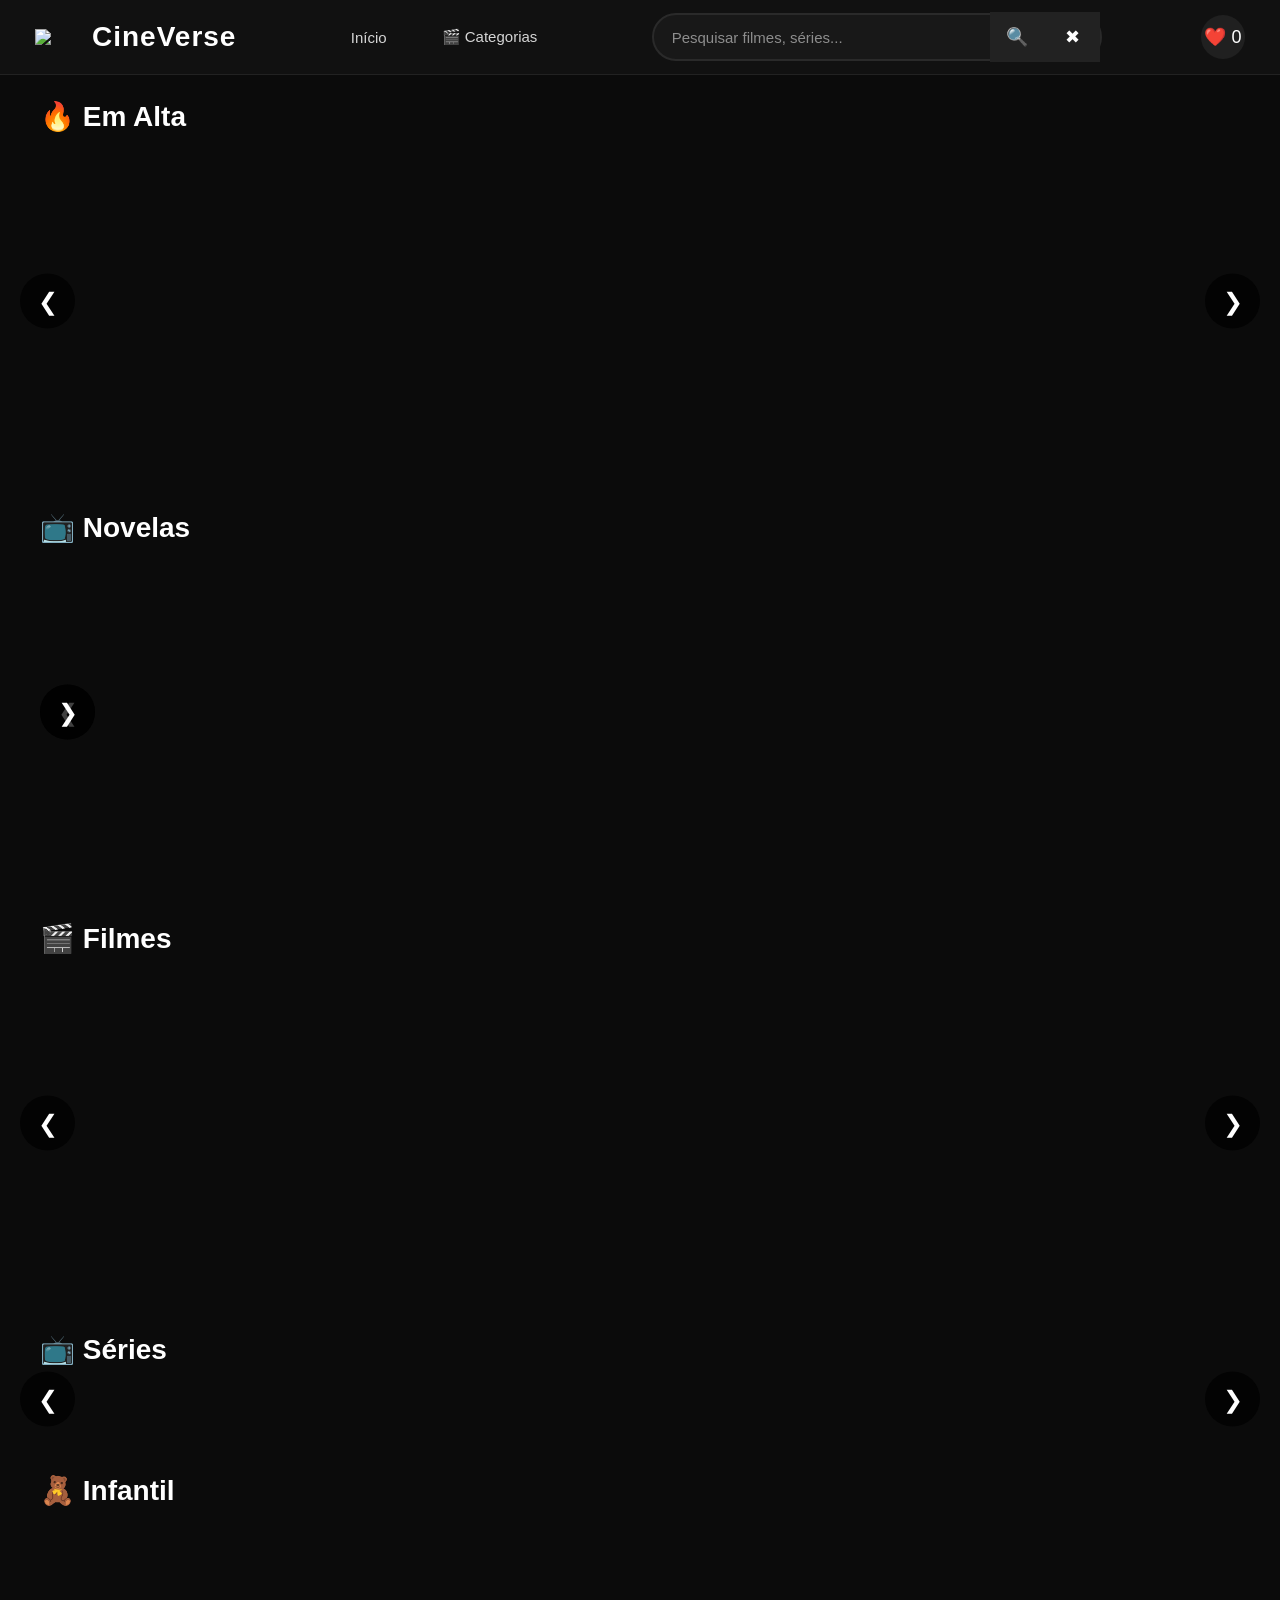
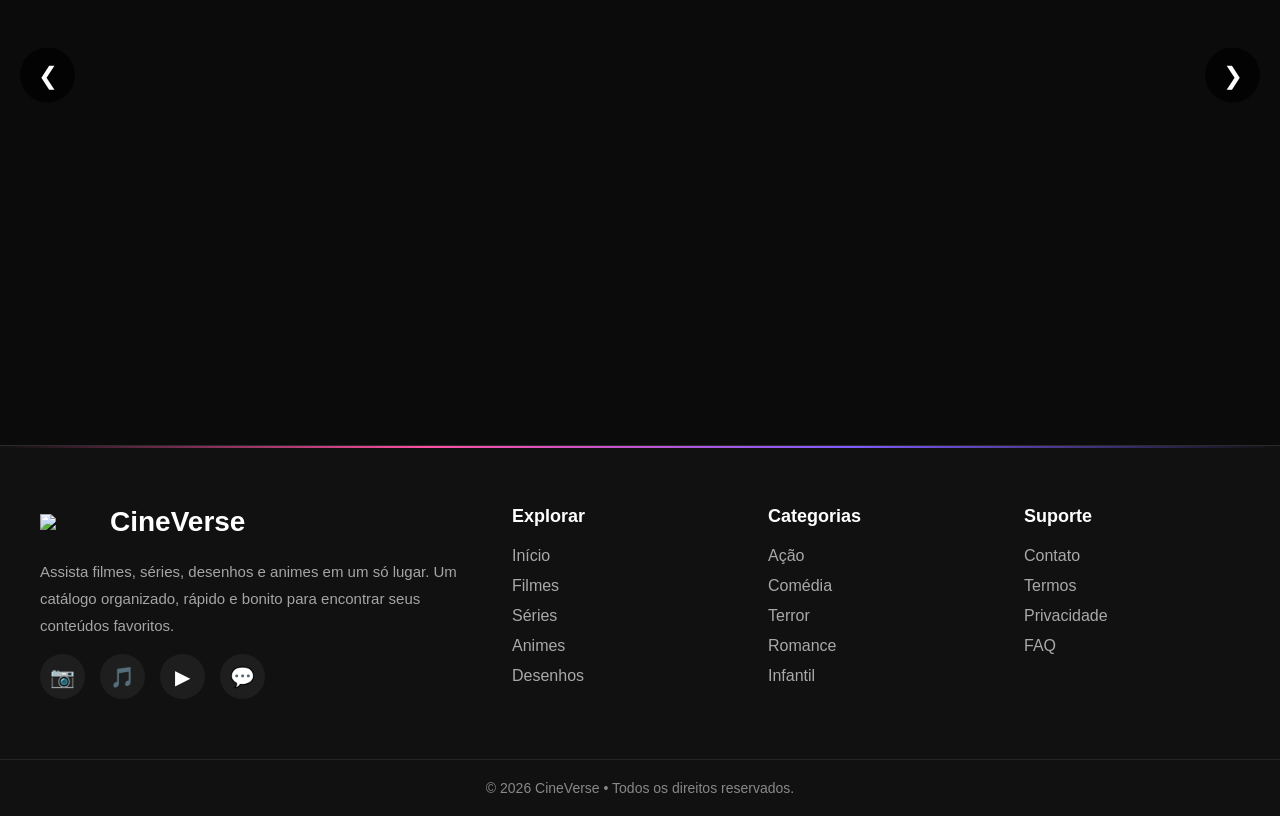
==== commit 51a95c65: "Atualizando site" ====
--- a/index.html
+++ b/index.html
@@ -133,26 +133,6 @@
         </div>
     </div>
     <!--======================
-        BANNER
-=======================-->
-    <section class="bannerPrincipal">
-        <div class="banner-info">
-            <h1>Bem-vindo ao CineVerse</h1>
-            <p>
-                Descubra milhares de filmes, séries, animes e animações em um único lugar.
-            </p>
-            <div class="banner-botoes">
-                <button class="assistir">
-                    ▶ Assistir Agora
-                </button>
-                <button class="info">
-                    ℹ Mais Informações
-                </button>
-            </div>
-        </div>
-        <div class="fadeBanner"></div>
-    </section>
-    <!--======================
         FILMES
 =======================-->
     <main>
--- a/css/pesquisa.css
+++ b/css/pesquisa.css
@@ -2,344 +2,376 @@
             PESQUISA
 =========================================*/
 
-.search-box{
-
-    position:relative;
-
-    width:450px;
-
-    display:flex;
-
-    align-items:center;
-
-    background:#181818;
-
-    border:2px solid #2a2a2a;
-
-    border-radius:50px;
-
-    overflow:hidden;
-
-    transition:.35s;
-
-}
-
-.search-box:hover{
-
-    border-color:#4b4b4b;
-
-}
-
-.search-box:focus-within{
-
-    border-color:#5f8dff;
-
-    box-shadow:0 0 20px rgba(95,141,255,.25);
-
-}
-
-/*=========================================
-                INPUT
-=========================================*/
-
-.search-box input{
-
-    flex:1;
-
-    height:50px;
-
-    background:none;
-
-    border:none;
-
-    outline:none;
-
-    color:white;
-
-    padding:0 18px;
-
-    font-size:15px;
-
-}
-
-.search-box input::placeholder{
-
-    color:#8d8d8d;
-
-}
-
-/*=========================================
-                BOTÃO
-=========================================*/
-
-.search-box button{
-
-    width:55px;
-
-    height:50px;
-
-    border:none;
-
-    background:#222;
-
-    color:white;
-
-    cursor:pointer;
-
-    font-size:18px;
-
-    transition:.3s;
-
-}
-
-.search-box button:hover{
-
-    background:#333;
-
-}
+.search-box {
+    position: relative;
+    width: 450px;
+
+    display: flex;
+    align-items: center;
+
+    background: #181818;
+
+    border: 2px solid #2a2a2a;
+
+    border-radius: 50px;
+
+    /* IMPORTANTE:
+       permite que o menu de resultados
+       apareça para fora da barra */
+    overflow: visible;
+
+    transition: .35s;
+}
+
+
+/*=========================================
+            HOVER
+=========================================*/
+
+.search-box:hover {
+    border-color: #4b4b4b;
+}
+
+
+/*=========================================
+            FOCO
+=========================================*/
+
+.search-box:focus-within {
+    border-color: #5f8dff;
+
+    box-shadow:
+        0 0 20px rgba(95, 141, 255, .25);
+}
+
+
+/*=========================================
+            INPUT
+=========================================*/
+
+.search-box input {
+    flex: 1;
+
+    height: 50px;
+
+    background: none;
+
+    border: none;
+
+    outline: none;
+
+    color: white;
+
+    padding: 0 18px;
+
+    font-size: 15px;
+}
+
+
+/* PLACEHOLDER */
+
+.search-box input::placeholder {
+    color: #8d8d8d;
+}
+
+
+/*=========================================
+            BOTÕES
+=========================================*/
+
+.search-box button {
+    width: 55px;
+
+    height: 50px;
+
+    border: none;
+
+    background: #222;
+
+    color: white;
+
+    cursor: pointer;
+
+    font-size: 18px;
+
+    transition: .3s;
+}
+
+
+/* HOVER BOTÃO */
+
+.search-box button:hover {
+    background: #333;
+}
+
 
 /*=========================================
             RESULTADOS
 =========================================*/
 
-#resultadoPesquisa{
-
-    position:absolute;
-
-    top:60px;
-
-    left:0;
-
-    width:100%;
-
-    max-height:500px;
-
-    overflow-y:auto;
-
-    background:#151515;
-
-    border:1px solid #303030;
-
-    border-radius:18px;
-
-    display:none;
-
-    z-index:99999;
-
-    box-shadow:0 20px 45px rgba(0,0,0,.45);
-
-}
-
-/*=========================================
-            ITEM
-=========================================*/
-
-.resultado-item{
-
-    display:flex;
-
-    align-items:center;
-
-    gap:15px;
-
-    padding:12px;
-
-    cursor:pointer;
-
-    transition:.25s;
-
-}
-
-.resultado-item:hover{
-
-    background:#222;
-
-}
+#resultadoPesquisa {
+
+    position: absolute;
+
+    /* fica logo abaixo da barra */
+    top: calc(100% + 10px);
+
+    left: 0;
+
+    width: 100%;
+
+    max-height: 500px;
+
+    overflow-y: auto;
+
+    background: #151515;
+
+    border: 1px solid #303030;
+
+    border-radius: 18px;
+
+    display: none;
+
+    /* fica acima dos outros elementos */
+    z-index: 99999;
+
+    box-shadow:
+        0 20px 45px rgba(0, 0, 0, .45);
+}
+
+
+/*=========================================
+            ITEM DO RESULTADO
+=========================================*/
+
+.resultado-item {
+
+    display: flex;
+
+    align-items: center;
+
+    gap: 15px;
+
+    padding: 12px;
+
+    cursor: pointer;
+
+    transition: .25s;
+}
+
+
+/* HOVER RESULTADO */
+
+.resultado-item:hover {
+    background: #222;
+}
+
 
 /*=========================================
             POSTER
 =========================================*/
 
-.resultado-item img{
-
-    width:60px;
-
-    height:90px;
-
-    border-radius:10px;
-
-    object-fit:cover;
-
-    flex-shrink:0;
-
-}
-
-/*=========================================
-            TEXTO
-=========================================*/
-
-.resultado-info{
-
-    flex:1;
-
-}
-
-.resultado-info h3{
-
-    color:white;
-
-    font-size:16px;
-
-    margin-bottom:6px;
-
-}
-
-.resultado-info p{
-
-    color:#9d9d9d;
-
-    font-size:13px;
-
-    line-height:1.5;
-
-}
+.resultado-item img {
+
+    width: 60px;
+
+    height: 90px;
+
+    border-radius: 10px;
+
+    object-fit: cover;
+
+    flex-shrink: 0;
+}
+
+
+/*=========================================
+            INFORMAÇÕES
+=========================================*/
+
+.resultado-info {
+
+    flex: 1;
+
+    min-width: 0;
+}
+
+
+/* NOME */
+
+.resultado-info h3 {
+
+    color: white;
+
+    font-size: 16px;
+
+    margin: 0 0 6px;
+}
+
+
+/* ANO / TIPO */
+
+.resultado-info p {
+
+    color: #9d9d9d;
+
+    font-size: 13px;
+
+    line-height: 1.5;
+
+    margin: 0;
+}
+
 
 /*=========================================
             TAGS
 =========================================*/
 
-.resultado-tags{
-
-    display:flex;
-
-    gap:8px;
-
-    margin-top:8px;
-
-}
-
-.resultado-tags span{
-
-    padding:4px 9px;
-
-    border-radius:20px;
-
-    background:#2c2c2c;
-
-    color:white;
-
-    font-size:11px;
-
-}
-
-.resultado-tags .novo{
-
-    background:#ff3b30;
-
-}
-
-.resultado-tags .dublado{
-
-    background:#2ecc71;
-
-}
-
-.resultado-tags .serie{
-
-    background:#5f8dff;
-
-}
-
-/*=========================================
-        SEM RESULTADOS
-=========================================*/
-
-.semResultado{
-
-    padding:30px;
-
-    text-align:center;
-
-    color:#888;
-
-    font-size:15px;
-
-}
+.resultado-tags {
+
+    display: flex;
+
+    gap: 8px;
+
+    margin-top: 8px;
+
+    flex-wrap: wrap;
+}
+
+
+/* TAG */
+
+.resultado-tags span {
+
+    padding: 4px 9px;
+
+    border-radius: 20px;
+
+    background: #2c2c2c;
+
+    color: white;
+
+    font-size: 11px;
+}
+
+
+/*=========================================
+            TAG NOVO
+=========================================*/
+
+.resultado-tags .novo {
+    background: #ff3b30;
+}
+
+
+/*=========================================
+            TAG DUBLADO
+=========================================*/
+
+.resultado-tags .dublado {
+    background: #2ecc71;
+}
+
+
+/*=========================================
+            TAG SÉRIE
+=========================================*/
+
+.resultado-tags .serie {
+    background: #5f8dff;
+}
+
+
+/*=========================================
+            SEM RESULTADOS
+=========================================*/
+
+.semResultado {
+
+    padding: 30px;
+
+    text-align: center;
+
+    color: #888;
+
+    font-size: 15px;
+}
+
 
 /*=========================================
             SCROLL
 =========================================*/
 
-#resultadoPesquisa::-webkit-scrollbar{
-
-    width:8px;
-
-}
-
-#resultadoPesquisa::-webkit-scrollbar-thumb{
-
-    background:#444;
-
-    border-radius:20px;
-
-}
-
-#resultadoPesquisa::-webkit-scrollbar-track{
-
-    background:transparent;
-
-}
+#resultadoPesquisa::-webkit-scrollbar {
+    width: 8px;
+}
+
+
+#resultadoPesquisa::-webkit-scrollbar-thumb {
+
+    background: #444;
+
+    border-radius: 20px;
+}
+
+
+#resultadoPesquisa::-webkit-scrollbar-track {
+    background: transparent;
+}
+
 
 /*=========================================
             RESPONSIVO
 =========================================*/
 
-@media(max-width:900px){
-
-.search-box{
-
-    width:320px;
-
-}
-
-}
-
-@media(max-width:650px){
-
-.search-box{
-
-    width:100%;
-
-}
-
-.resultado-item img{
-
-    width:50px;
-
-    height:75px;
-
-}
-
-.resultado-info h3{
-
-    font-size:14px;
-
-}
-
-.resultado-info p{
-
-    font-size:12px;
-
-}
-
-}
-
-@media(max-width:500px){
-
-.search-box{
-
-    display:none;
-
-}
+@media (max-width: 900px) {
+
+    .search-box {
+        width: 320px;
+    }
+
+}
+
+
+/*=========================================
+            TABLET / CELULAR
+=========================================*/
+
+@media (max-width: 650px) {
+
+    .search-box {
+        width: 100%;
+    }
+
+
+    .resultado-item img {
+
+        width: 50px;
+
+        height: 75px;
+    }
+
+
+    .resultado-info h3 {
+        font-size: 14px;
+    }
+
+
+    .resultado-info p {
+        font-size: 12px;
+    }
+
+}
+
+
+/*=========================================
+            CELULAR PEQUENO
+=========================================*/
+
+@media (max-width: 500px) {
+
+    .search-box {
+        display: none;
+    }
 
 }
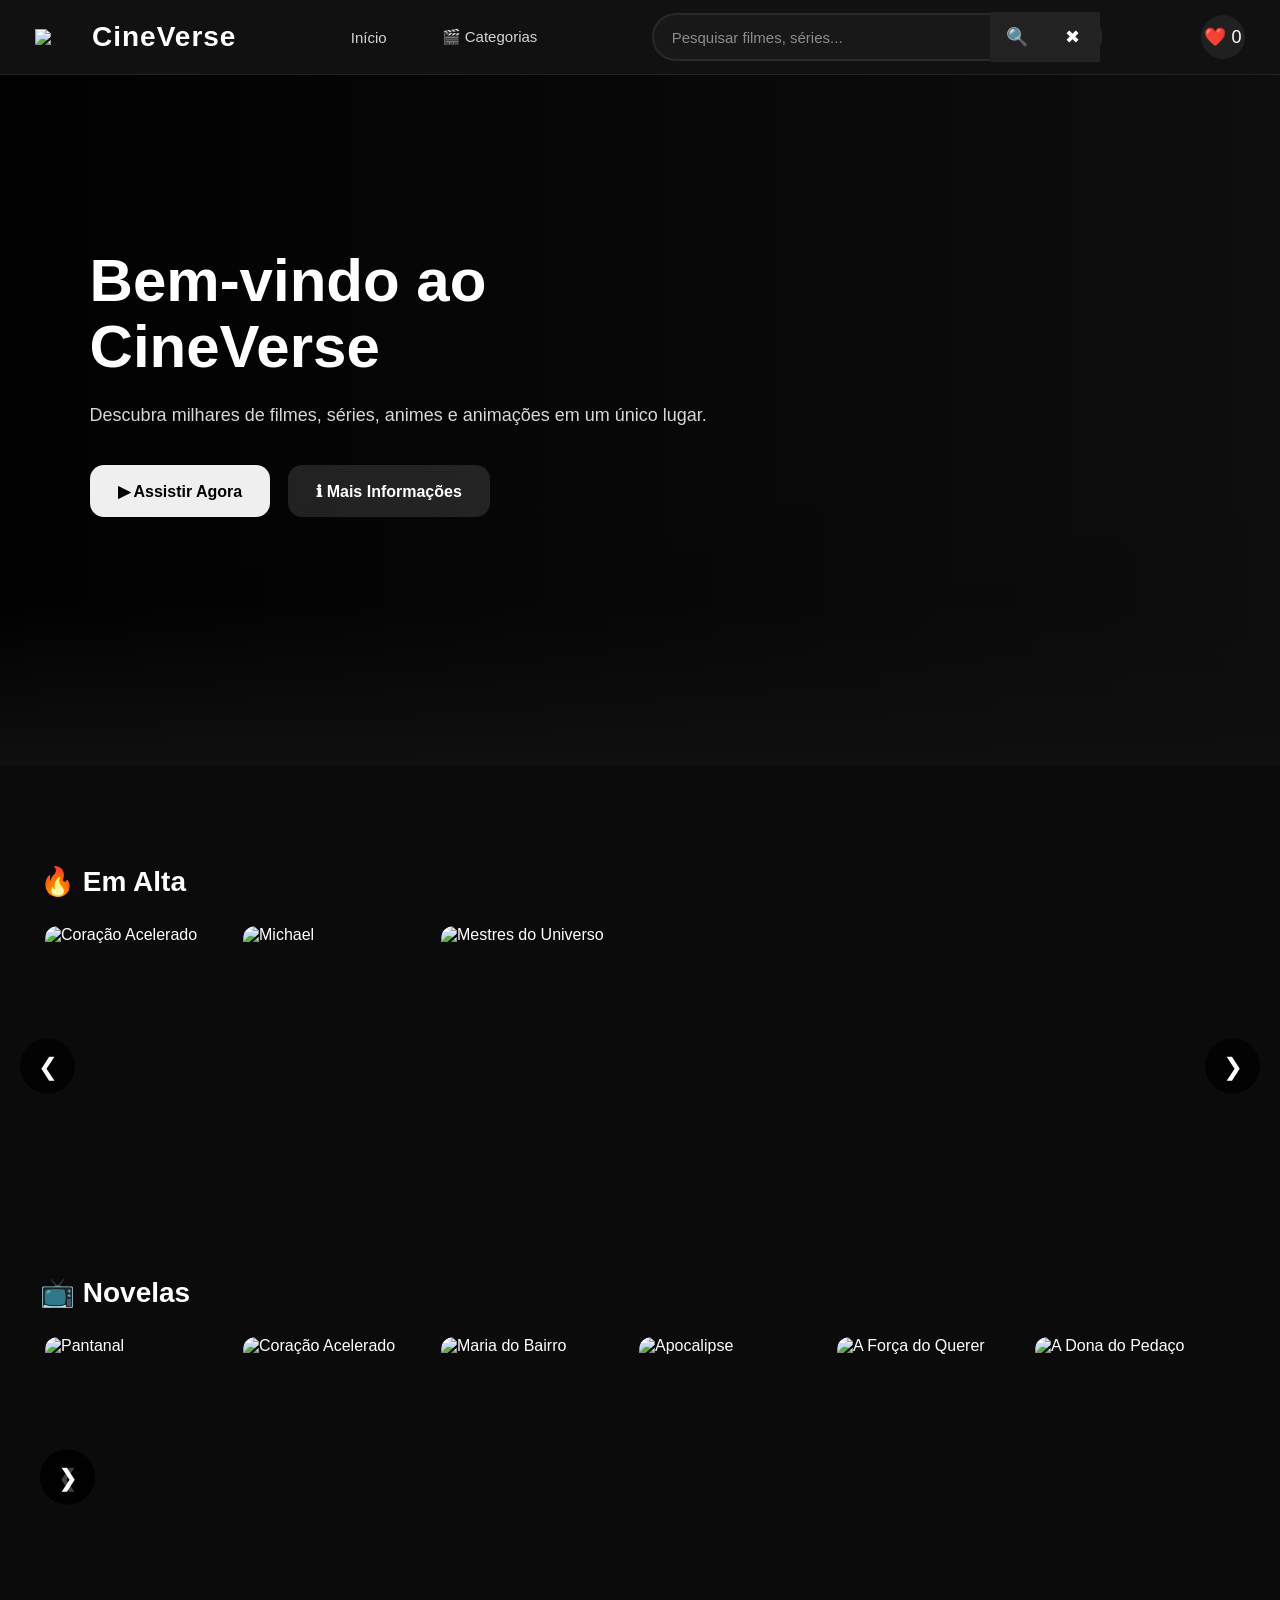
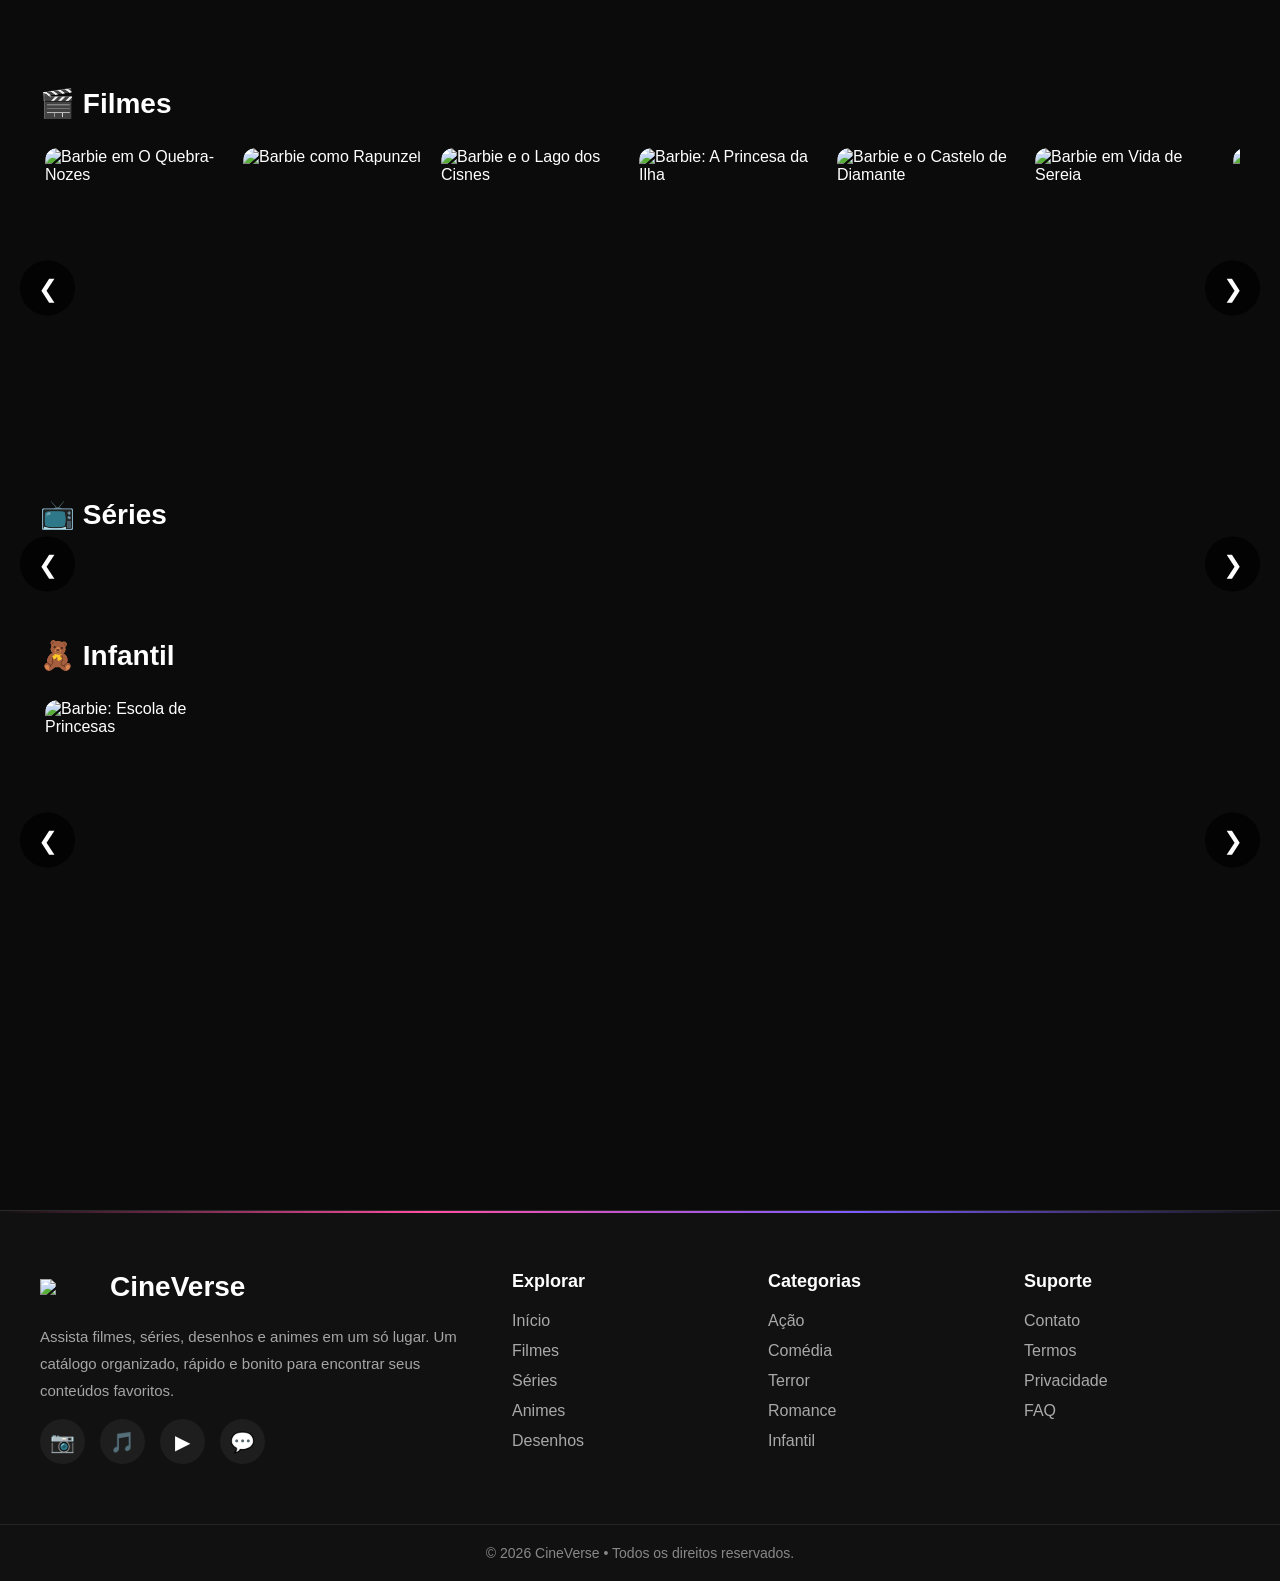
==== commit e722f37d: "Atualizando site" ====
--- a/index.html
+++ b/index.html
@@ -17,6 +17,8 @@
     <link rel="stylesheet" href="css/pesquisa.css">
     <link rel="stylesheet" href="css/tema.css">
     <link rel="stylesheet" href="css/footer.css">
+
+    <link rel="stylesheet" href="css/popup-detalhes.css">
 
     <link rel="stylesheet" href="css/categorias.css">
     <link rel="stylesheet" href="css/mobile.css">
@@ -133,6 +135,26 @@
         </div>
     </div>
     <!--======================
+        BANNER
+=======================-->
+    <section class="bannerPrincipal">
+        <div class="banner-info">
+            <h1>Bem-vindo ao CineVerse</h1>
+            <p>
+                Descubra milhares de filmes, séries, animes e animações em um único lugar.
+            </p>
+            <div class="banner-botoes">
+                <button class="assistir">
+                    ▶ Assistir Agora
+                </button>
+                <button class="info">
+                    ℹ Mais Informações
+                </button>
+            </div>
+        </div>
+        <div class="fadeBanner"></div>
+    </section>
+    <!--======================
         FILMES
 =======================-->
     <main>
--- a/css/popup-detalhes.css
+++ b/css/popup-detalhes.css
@@ -0,0 +1,654 @@
+/* =====================================================
+   POPUP DE DETALHES - CINEVERSE
+   ===================================================== */
+
+
+/* =========================================
+   BLOQUEAR SCROLL
+========================================= */
+
+body.popup-aberto{
+    overflow:hidden;
+}
+
+
+/* =========================================
+   FUNDO DO POPUP
+========================================= */
+
+.popup-detalhes-filme{
+
+    position:fixed;
+
+    inset:0;
+
+    z-index:99999;
+
+    display:flex;
+
+    align-items:center;
+
+    justify-content:center;
+
+    padding:24px;
+
+    opacity:0;
+
+    visibility:hidden;
+
+    pointer-events:none;
+
+    transition:
+        opacity .25s ease,
+        visibility .25s ease;
+
+}
+
+
+.popup-detalhes-filme.ativo{
+
+    opacity:1;
+
+    visibility:visible;
+
+    pointer-events:auto;
+
+}
+
+
+/* =========================================
+   BACKDROP
+========================================= */
+
+.popup-detalhes-backdrop{
+
+    position:absolute;
+
+    inset:0;
+
+    background:
+        rgba(0,0,0,.78);
+
+    backdrop-filter:
+        blur(7px);
+
+    -webkit-backdrop-filter:
+        blur(7px);
+
+}
+
+
+/* =========================================
+   CAIXA
+========================================= */
+
+.popup-detalhes-caixa{
+
+    position:relative;
+
+    width:min(
+        1050px,
+        100%
+    );
+
+    max-height:90vh;
+
+    overflow-y:auto;
+
+    background:#111;
+
+    border:
+        1px solid
+        rgba(255,255,255,.12);
+
+    border-radius:18px;
+
+    box-shadow:
+        0 25px 80px
+        rgba(0,0,0,.7);
+
+    transform:
+        translateY(25px)
+        scale(.97);
+
+    transition:
+        transform .3s ease;
+
+}
+
+
+.popup-detalhes-filme.ativo
+.popup-detalhes-caixa{
+
+    transform:
+        translateY(0)
+        scale(1);
+
+}
+
+
+/* =========================================
+   BOTÃO FECHAR
+========================================= */
+
+.popup-detalhes-fechar{
+
+    position:absolute;
+
+    top:14px;
+
+    right:14px;
+
+    z-index:20;
+
+    width:42px;
+
+    height:42px;
+
+    border:0;
+
+    border-radius:50%;
+
+    background:
+        rgba(0,0,0,.72);
+
+    color:#fff;
+
+    font-size:21px;
+
+    cursor:pointer;
+
+    display:flex;
+
+    align-items:center;
+
+    justify-content:center;
+
+    transition:
+        background .2s ease,
+        transform .2s ease;
+
+}
+
+
+.popup-detalhes-fechar:hover{
+
+    background:
+        rgba(255,255,255,.18);
+
+    transform:
+        scale(1.06);
+
+}
+
+
+/* =========================================
+   ÁREA DO TRAILER
+========================================= */
+
+.popup-detalhes-video{
+
+    position:relative;
+
+    width:100%;
+
+    aspect-ratio:16 / 7;
+
+    min-height:280px;
+
+    overflow:hidden;
+
+    background:#050505;
+
+}
+
+
+/* IMAGEM DO BANNER */
+
+.popup-detalhes-video img{
+
+    width:100%;
+
+    height:100%;
+
+    object-fit:cover;
+
+    display:block;
+
+}
+
+
+/* IFRAME DO YOUTUBE */
+
+.popup-detalhes-video iframe{
+
+    position:absolute;
+
+    inset:0;
+
+    width:100%;
+
+    height:100%;
+
+    border:0;
+
+    z-index:3;
+
+}
+
+
+/* GRADIENTE */
+
+.popup-detalhes-video::after{
+
+    content:"";
+
+    position:absolute;
+
+    inset:0;
+
+    pointer-events:none;
+
+    z-index:4;
+
+    background:
+        linear-gradient(
+            to bottom,
+            transparent 45%,
+            rgba(17,17,17,.95) 100%
+        );
+
+}
+
+
+/* =========================================
+   SEM TRAILER
+========================================= */
+
+.popup-sem-trailer{
+
+    position:absolute;
+
+    inset:0;
+
+    z-index:2;
+
+    display:none;
+
+    align-items:center;
+
+    justify-content:center;
+
+    flex-direction:column;
+
+    gap:8px;
+
+    color:#aaa;
+
+}
+
+
+.popup-sem-trailer span{
+
+    font-size:42px;
+
+}
+
+
+.popup-sem-trailer p{
+
+    margin:0;
+
+}
+
+
+/* =========================================
+   CONTEÚDO
+========================================= */
+
+.popup-detalhes-conteudo{
+
+    display:flex;
+
+    gap:24px;
+
+    padding:24px;
+
+}
+
+
+/* =========================================
+   POSTER
+========================================= */
+
+.popup-detalhes-poster{
+
+    flex:
+        0 0 180px;
+
+}
+
+
+.popup-detalhes-poster img{
+
+    width:100%;
+
+    aspect-ratio:2 / 3;
+
+    object-fit:cover;
+
+    border-radius:10px;
+
+    background:#222;
+
+}
+
+
+/* =========================================
+   INFORMAÇÕES
+========================================= */
+
+.popup-detalhes-info{
+
+    flex:1;
+
+    min-width:0;
+
+}
+
+
+.popup-detalhes-info h2{
+
+    margin:
+        0 0 10px;
+
+    color:#fff;
+
+    font-size:30px;
+
+    line-height:1.1;
+
+}
+
+
+/* =========================================
+   META
+========================================= */
+
+.popup-detalhes-meta{
+
+    display:flex;
+
+    flex-wrap:wrap;
+
+    gap:
+        7px 12px;
+
+    margin-bottom:12px;
+
+    color:#bbb;
+
+    font-size:14px;
+
+}
+
+
+.popup-detalhes-meta span{
+
+    white-space:nowrap;
+
+}
+
+
+/* =========================================
+   GÊNEROS
+========================================= */
+
+.popup-detalhes-generos{
+
+    display:flex;
+
+    flex-wrap:wrap;
+
+    gap:7px;
+
+    margin-bottom:16px;
+
+}
+
+
+.popup-detalhes-generos span{
+
+    padding:
+        5px 10px;
+
+    border-radius:999px;
+
+    background:
+        rgba(255,255,255,.08);
+
+    color:#ddd;
+
+    font-size:12px;
+
+}
+
+
+/* =========================================
+   SINOPSE
+========================================= */
+
+.popup-detalhes-sinopse{
+
+    margin:0;
+
+    color:#c7c7c7;
+
+    font-size:15px;
+
+    line-height:1.65;
+
+}
+
+
+/* =========================================
+   BOTÕES
+========================================= */
+
+.popup-detalhes-botoes{
+
+    display:flex;
+
+    flex-wrap:wrap;
+
+    gap:10px;
+
+    margin-top:22px;
+
+}
+
+
+.popup-btn-assistir,
+.popup-btn-favorito{
+
+    border:0;
+
+    border-radius:8px;
+
+    padding:
+        12px 18px;
+
+    font-size:14px;
+
+    font-weight:700;
+
+    cursor:pointer;
+
+    transition:
+        transform .2s ease,
+        filter .2s ease,
+        background .2s ease;
+
+}
+
+
+/* ASSISTIR */
+
+.popup-btn-assistir{
+
+    background:#fff;
+
+    color:#111;
+
+}
+
+
+.popup-btn-assistir:hover{
+
+    transform:
+        translateY(-2px);
+
+    filter:
+        brightness(.9);
+
+}
+
+
+/* FAVORITO */
+
+.popup-btn-favorito{
+
+    background:
+        rgba(255,255,255,.1);
+
+    color:#fff;
+
+}
+
+
+.popup-btn-favorito:hover{
+
+    background:
+        rgba(255,255,255,.17);
+
+    transform:
+        translateY(-2px);
+
+}
+
+
+/* =========================================
+   MOBILE
+========================================= */
+
+@media(max-width:700px){
+
+    .popup-detalhes-filme{
+
+        padding:10px;
+
+    }
+
+
+    .popup-detalhes-caixa{
+
+        max-height:94vh;
+
+        border-radius:14px;
+
+    }
+
+
+    .popup-detalhes-video{
+
+        aspect-ratio:16 / 9;
+
+        min-height:0;
+
+    }
+
+
+    .popup-detalhes-conteudo{
+
+        gap:16px;
+
+        padding:17px;
+
+    }
+
+
+    .popup-detalhes-poster{
+
+        flex:
+            0 0 100px;
+
+    }
+
+
+    .popup-detalhes-info h2{
+
+        font-size:22px;
+
+    }
+
+
+    .popup-detalhes-meta{
+
+        font-size:12px;
+
+    }
+
+
+    .popup-detalhes-sinopse{
+
+        font-size:14px;
+
+        line-height:1.55;
+
+    }
+
+
+    .popup-detalhes-botoes{
+
+        flex-direction:column;
+
+    }
+
+
+    .popup-btn-assistir,
+    .popup-btn-favorito{
+
+        width:100%;
+
+    }
+
+}
+
+
+/* =========================================
+   CELULAR PEQUENO
+========================================= */
+
+@media(max-width:480px){
+
+    .popup-detalhes-conteudo{
+
+        flex-direction:column;
+
+    }
+
+
+    .popup-detalhes-poster{
+
+        display:none;
+
+    }
+
+
+    .popup-detalhes-info h2{
+
+        font-size:21px;
+
+    }
+
+}
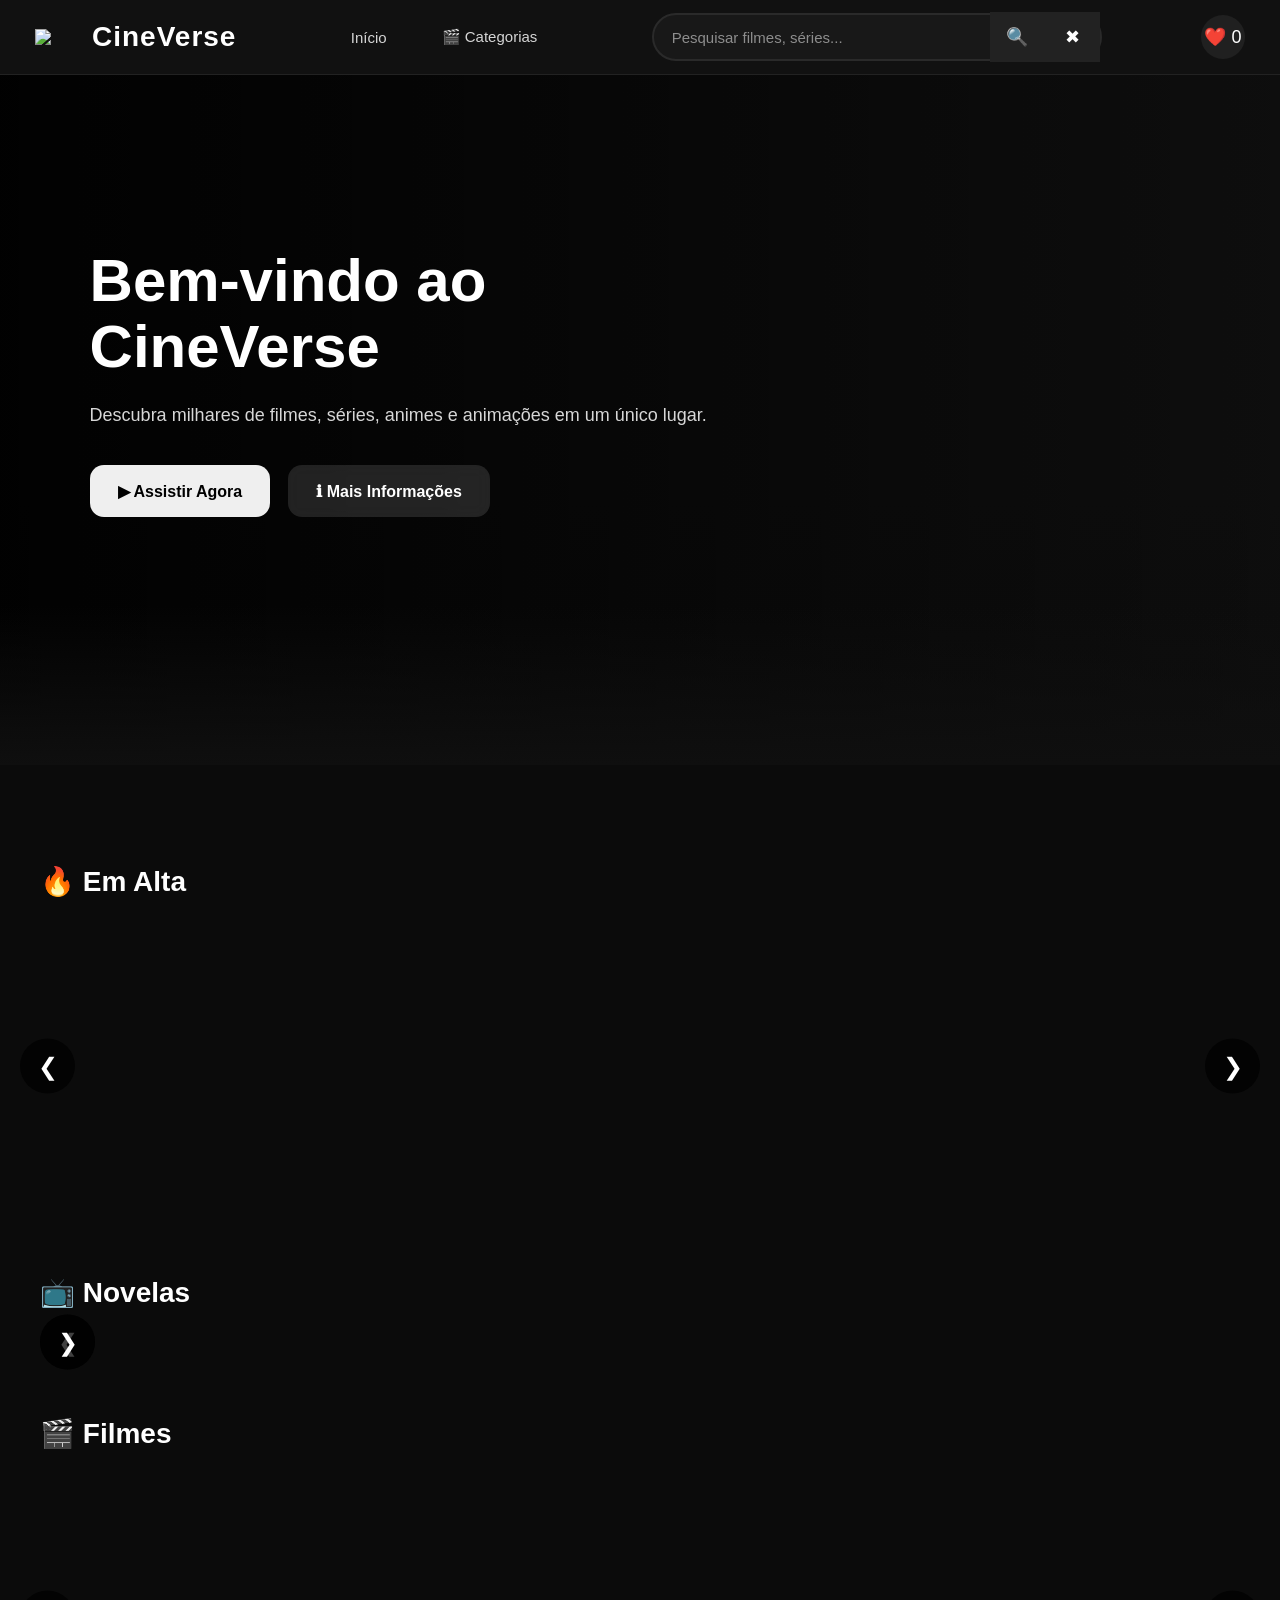
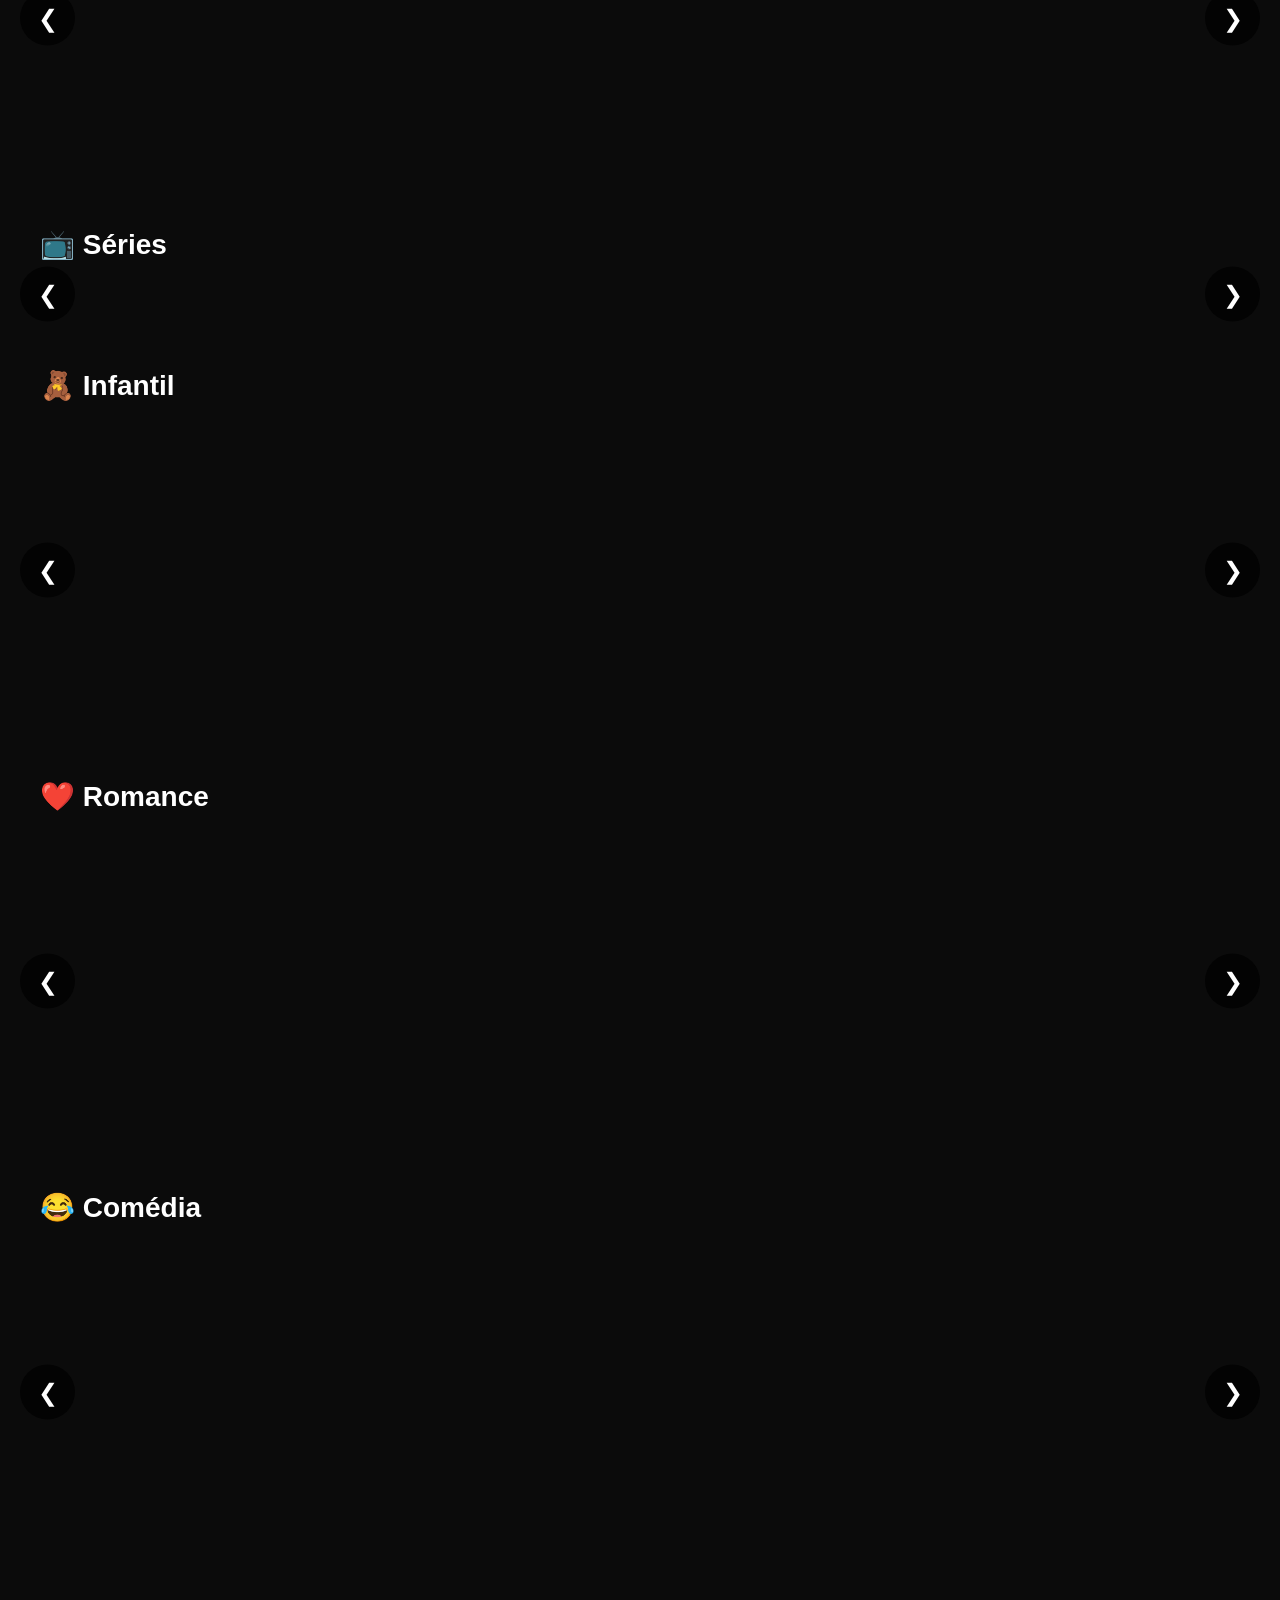
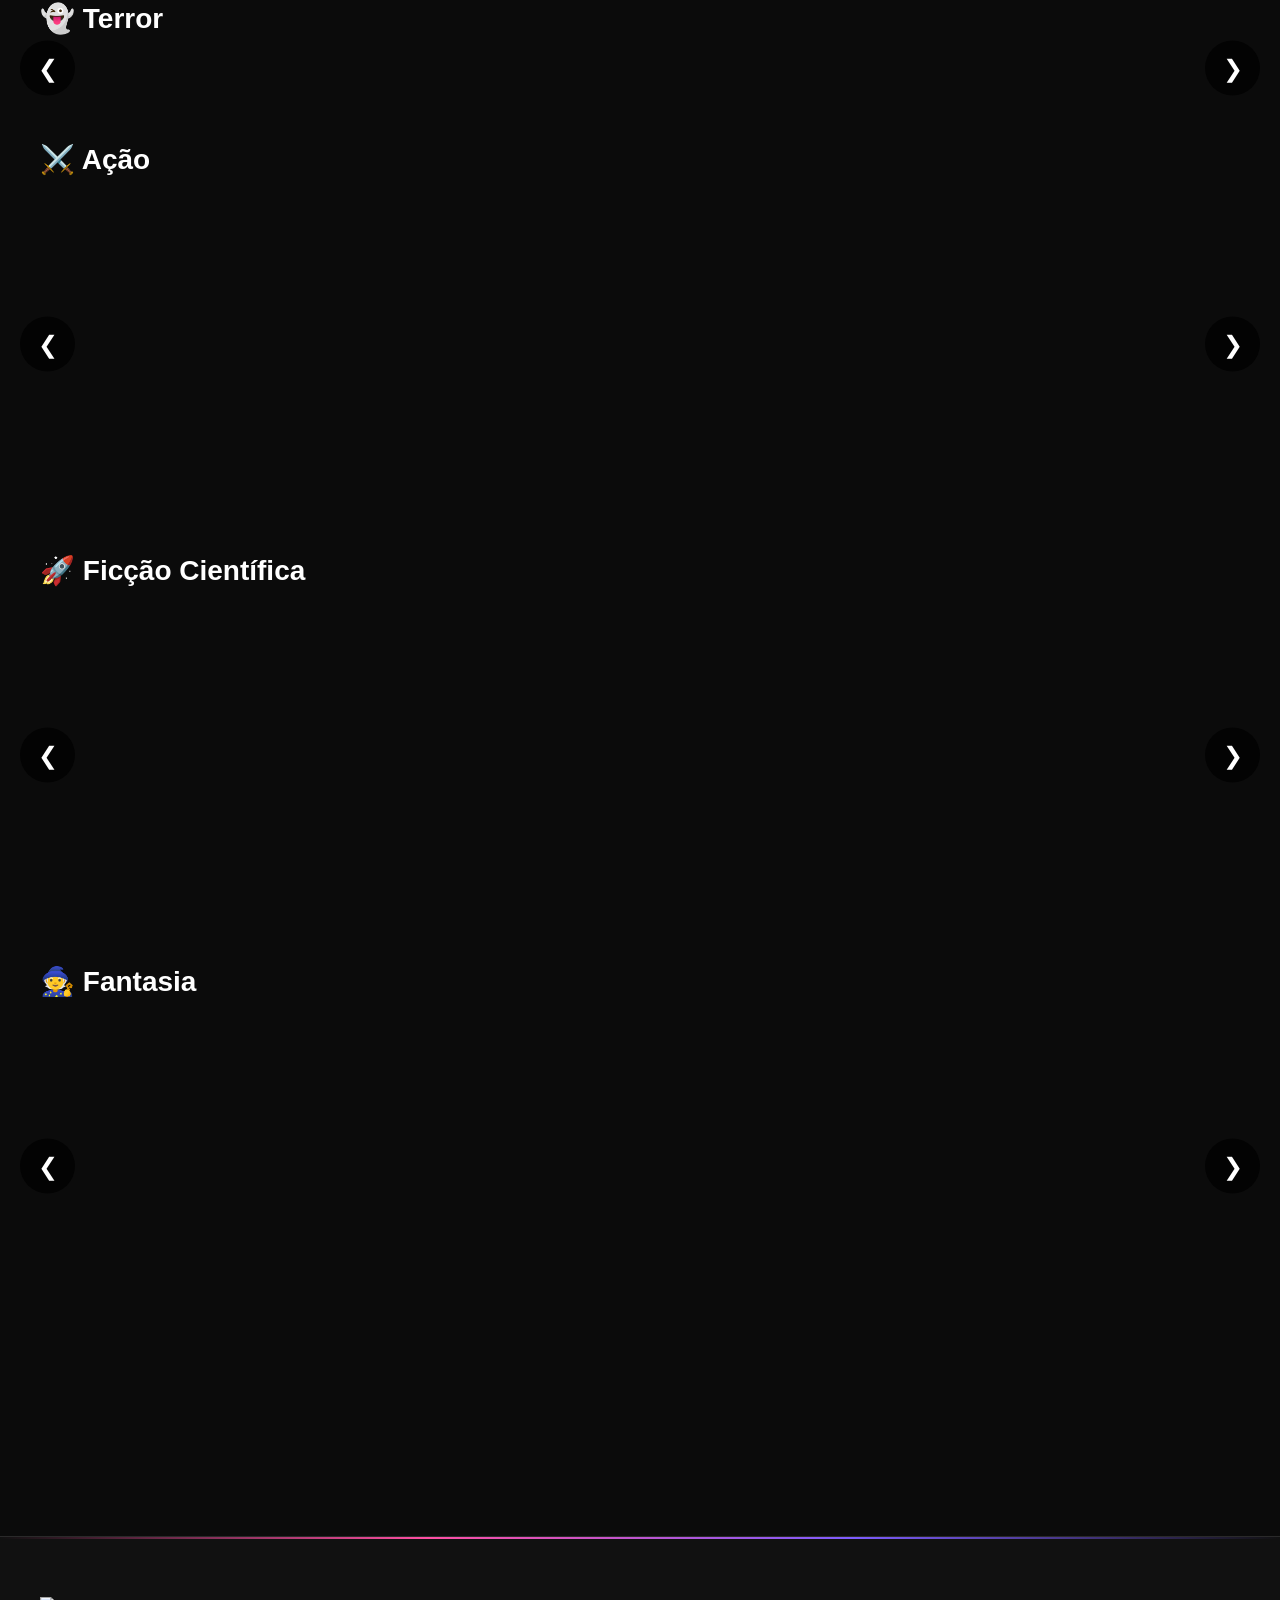
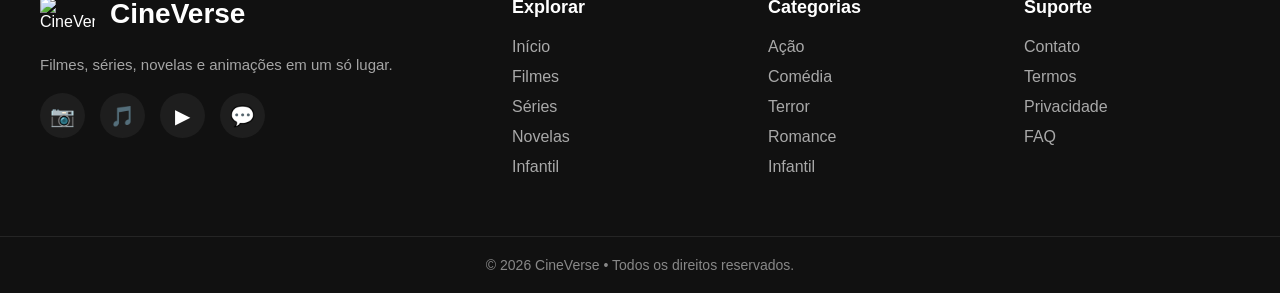
==== commit 183a9fdf: "Atualizando site" ====
--- a/index.html
+++ b/index.html
@@ -17,9 +17,7 @@
     <link rel="stylesheet" href="css/pesquisa.css">
     <link rel="stylesheet" href="css/tema.css">
     <link rel="stylesheet" href="css/footer.css">
-
     <link rel="stylesheet" href="css/popup-detalhes.css">
-
     <link rel="stylesheet" href="css/categorias.css">
     <link rel="stylesheet" href="css/mobile.css">
     <link rel="stylesheet" href="css/favoritos.css">
@@ -39,7 +37,7 @@
         </a>
 
         <nav class="menu-desktop">
-            <a href="#">Início</a>
+            <a href="index.html">Início</a>
             <button id="btnCategorias">
                 🎬 Categorias
             </button>
@@ -88,11 +86,11 @@
         <button id="fecharMenu" class="fechar">
             ✕
         </button>
-        <a href="#">🏠 Início</a>
+        <a href="index.html">🏠 Início</a>
         <button id="mobileCategorias">
             🎬 Categorias
         </button>
-        <a href="#">❤ Favoritos</a>
+        <a href="favoritos.html">❤ Favoritos</a>
 
     </aside>
 
@@ -104,34 +102,112 @@
     <div id="categorias">
         <h2>🎬 Todas as Categorias</h2>
         <div class="listaCategorias">
-            <a href="#"><span>🔥</span> Em Alta</a>
-            <a href="pages/categoria.html?categoria=Filmes">🎬 Filmes</a>
-            <a href="pages/categoria.html?categoria=Séries">📺 Séries</a>
-            <a href="pages/categoria.html?categoria=Romance">❤️ Romance</a>
-            <a href="pages/categoria.html?categoria=Comédia">😂 Comédia</a>
-            <a href="pages/categoria.html?categoria=Terror">👻 Terror</a>
-            <a href="#"><span>🚀</span> Ficção Científica</a>
-            <a href="#"><span>🧙</span> Fantasia</a>
-            <a href="#"><span>🕵️</span> Mistério</a>
-            <a href="#"><span>⚔️</span> Ação</a>
-            <a href="#"><span>🎭</span> Drama</a>
-            <a href="#"><span>🧸</span> Infantil</a>
-            <a href="pages/categoria.html?categoria=Barbie"><span>🎀</span> Barbie</a>
-
-            <a href="pages/categoria.html?categoria=MonsterHigh"><span>💀</span> Monster High</a>
-
-            <a href="pages/categoria.html?categoria=Disney"><span>🐭</span> Disney</a>
-            <a href="pages/categoria.html?categoria=Pixar"><span>✨</span> Pixar</a>
-            <a href="pages/categoria.html?categoria=Marvel">🦸 Marvel</a>
-            <a href="pages/categoria.html?categoria=DC"><span>🦇</span> DC</a>
-            <a href="pages/categoria.html?categoria=Harry+Potter"><span>⚡</span> Harry Potter</a>
-            <a href="pages/categoria.html?categoria=Star+Wars"><span>🌌</span> Star Wars</a>
-            <a href="pages/categoria.html?categoria=Animes"><span>🎌</span> Animes</a>
-            <a href="pages/categoria.html?categoria=Dragon+Ball"><span>🐉</span> Dragon Ball</a>
-            <a href="pages/categoria.html?categoria=One+Piece"><span>🏴‍☠️</span> One Piece</a>
-            <a href="pages/categoria.html?categoria=Naruto"><span>🍥</span> Naruto</a>
-            <a href="pages/categoria.html?categoria=Esportes"><span>⚽</span> Esportes</a>
-            <a href="pages/categoria.html?categoria=Novelas">📺 Novelas</a>
+
+            <a href="pages/categoria.html?categoria=Em%20Alta">
+                <span>🔥</span> Em Alta
+            </a>
+
+            <a href="pages/categoria.html?categoria=Filmes">
+                <span>🎬</span> Filmes
+            </a>
+
+            <a href="pages/categoria.html?categoria=Séries">
+                <span>📺</span> Séries
+            </a>
+
+            <a href="pages/categoria.html?categoria=Novelas">
+                <span>🎭</span> Novelas
+            </a>
+
+            <a href="pages/categoria.html?categoria=Romance">
+                <span>❤️</span> Romance
+            </a>
+
+            <a href="pages/categoria.html?categoria=Comédia">
+                <span>😂</span> Comédia
+            </a>
+
+            <a href="pages/categoria.html?categoria=Terror">
+                <span>👻</span> Terror
+            </a>
+
+            <a href="pages/categoria.html?categoria=Ficção%20Científica">
+                <span>🚀</span> Ficção Científica
+            </a>
+
+            <a href="pages/categoria.html?categoria=Fantasia">
+                <span>🧙</span> Fantasia
+            </a>
+
+            <a href="pages/categoria.html?categoria=Mistério">
+                <span>🕵️</span> Mistério
+            </a>
+
+            <a href="pages/categoria.html?categoria=Ação">
+                <span>⚔️</span> Ação
+            </a>
+
+            <a href="pages/categoria.html?categoria=Drama">
+                <span>🎭</span> Drama
+            </a>
+
+            <a href="pages/categoria.html?categoria=Infantil">
+                <span>🧸</span> Infantil
+            </a>
+
+            <a href="pages/categoria.html?categoria=Barbie">
+                <span>🎀</span> Barbie
+            </a>
+
+            <a href="pages/categoria.html?categoria=MonsterHigh">
+                <span>💀</span> Monster High
+            </a>
+
+            <a href="pages/categoria.html?categoria=Disney">
+                <span>🐭</span> Disney
+            </a>
+
+            <a href="pages/categoria.html?categoria=Pixar">
+                <span>✨</span> Pixar
+            </a>
+
+            <a href="pages/categoria.html?categoria=Marvel">
+                <span>🦸</span> Marvel
+            </a>
+
+            <a href="pages/categoria.html?categoria=DC">
+                <span>🦇</span> DC
+            </a>
+
+            <a href="pages/categoria.html?categoria=Harry%20Potter">
+                <span>⚡</span> Harry Potter
+            </a>
+
+            <a href="pages/categoria.html?categoria=Star%20Wars">
+                <span>🌌</span> Star Wars
+            </a>
+
+            <a href="pages/categoria.html?categoria=Animes">
+                <span>🎌</span> Animes
+            </a>
+
+            <a href="pages/categoria.html?categoria=Dragon%20Ball">
+                <span>🐉</span> Dragon Ball
+            </a>
+
+            <a href="pages/categoria.html?categoria=One%20Piece">
+                <span>🏴‍☠️</span> One Piece
+            </a>
+
+            <a href="pages/categoria.html?categoria=Naruto">
+                <span>🍥</span> Naruto
+            </a>
+
+            <a href="pages/categoria.html?categoria=Esportes">
+                <span>⚽</span> Esportes
+            </a>
+
+        </div>
         </div>
     </div>
     <!--======================
@@ -253,65 +329,151 @@
         </section>
 
 
-
+        <section class="categoria">
+            <div class="tituloCategoria">
+                <h2>❤️ Romance</h2>
+            </div>
+
+            <div class="slider">
+                <button class="voltar">❮</button>
+                <div class="listaFilmes" id="romance"></div>
+                <button class="proximo">❯</button>
+            </div>
+        </section>
+
+
+        <section class="categoria">
+            <div class="tituloCategoria">
+                <h2>😂 Comédia</h2>
+            </div>
+
+            <div class="slider">
+                <button class="voltar">❮</button>
+                <div class="listaFilmes" id="comedia"></div>
+                <button class="proximo">❯</button>
+            </div>
+        </section>
+
+
+        <section class="categoria">
+            <div class="tituloCategoria">
+                <h2>👻 Terror</h2>
+            </div>
+
+            <div class="slider">
+                <button class="voltar">❮</button>
+                <div class="listaFilmes" id="terror"></div>
+                <button class="proximo">❯</button>
+            </div>
+        </section>
+
+
+        <section class="categoria">
+            <div class="tituloCategoria">
+                <h2>⚔️ Ação</h2>
+            </div>
+
+            <div class="slider">
+                <button class="voltar">❮</button>
+                <div class="listaFilmes" id="acao"></div>
+                <button class="proximo">❯</button>
+            </div>
+        </section>
+
+
+        <section class="categoria">
+            <div class="tituloCategoria">
+                <h2>🚀 Ficção Científica</h2>
+            </div>
+
+            <div class="slider">
+                <button class="voltar">❮</button>
+                <div class="listaFilmes" id="ficcaoCientifica"></div>
+                <button class="proximo">❯</button>
+            </div>
+        </section>
+
+
+        <section class="categoria">
+            <div class="tituloCategoria">
+                <h2>🧙 Fantasia</h2>
+            </div>
+
+            <div class="slider">
+                <button class="voltar">❮</button>
+                <div class="listaFilmes" id="fantasia"></div>
+                <button class="proximo">❯</button>
+            </div>
+        </section>
     </main>
 
 
     <!-- O JavaScript criará automaticamente -->
 
-    <footer class="footer">
-        <div class="footer-container">
-            <div>
-                <div class="footer-logo">
-                    <img src="img/logo.png">
-                    <h2>CineVerse</h2>
-                </div>
-                <p class="footer-text">
-                    Assista filmes, séries, desenhos e animes em um só lugar.
-                    Um catálogo organizado, rápido e bonito para encontrar seus
-                    conteúdos favoritos.
-                </p>
-                <div class="footer-social">
-                    <a href="#">📷</a>
-                    <a href="#">🎵</a>
-                    <a href="#">▶</a>
-                    <a href="#">💬</a>
-                </div>
-            </div>
-            <div>
-                <h3>Explorar</h3>
-                <div class="footer-links">
-                    <a href="#">Início</a>
-                    <a href="#">Filmes</a>
-                    <a href="#">Séries</a>
-                    <a href="#">Animes</a>
-                    <a href="#">Desenhos</a>
-                </div>
-            </div>
-            <div>
-                <h3>Categorias</h3>
-                <div class="footer-links">
-                    <a href="#">Ação</a>
-                    <a href="#">Comédia</a>
-                    <a href="#">Terror</a>
-                    <a href="#">Romance</a>
-                    <a href="#">Infantil</a>
-                </div>
-            </div>
-            <div>
-                <h3>Suporte</h3>
-                <div class="footer-links">
-                    <a href="#">Contato</a>
-                    <a href="#">Termos</a>
-                    <a href="#">Privacidade</a>
-                    <a href="#">FAQ</a>
-                </div>
-            </div>
-        </div>
-        <div class="footer-bottom">
-            © 2026 CineVerse • Todos os direitos reservados.
-        </div>
-    </footer>
+<footer class="footer">
+
+    <div class="footer-container">
+
+        <div>
+            <div class="footer-logo">
+                <img src="img/logo.png" alt="CineVerse">
+                <h2>CineVerse</h2>
+            </div>
+
+            <p class="footer-text">
+                Filmes, séries, novelas e animações em um só lugar.
+            </p>
+
+            <div class="footer-social">
+                <a href="#" aria-label="Instagram">📷</a>
+                <a href="#" aria-label="TikTok">🎵</a>
+                <a href="#" aria-label="YouTube">▶</a>
+                <a href="#" aria-label="Discord">💬</a>
+            </div>
+        </div>
+
+        <div>
+            <h3>Explorar</h3>
+
+            <div class="footer-links">
+                <a href="index.html">Início</a>
+                <a href="#filmes">Filmes</a>
+                <a href="#series">Séries</a>
+                <a href="#novelas">Novelas</a>
+                <a href="#infantil">Infantil</a>
+            </div>
+        </div>
+
+        <div>
+            <h3>Categorias</h3>
+
+            <div class="footer-links">
+                <a href="pages/categoria.html?categoria=A%C3%A7%C3%A3o">Ação</a>
+                <a href="pages/categoria.html?categoria=Com%C3%A9dia">Comédia</a>
+                <a href="pages/categoria.html?categoria=Terror">Terror</a>
+                <a href="pages/categoria.html?categoria=Romance">Romance</a>
+                <a href="pages/categoria.html?categoria=Infantil">Infantil</a>
+            </div>
+        </div>
+
+        <div>
+            <h3>Suporte</h3>
+
+            <div class="footer-links">
+                <a href="#">Contato</a>
+                <a href="#">Termos</a>
+                <a href="#">Privacidade</a>
+                <a href="#">FAQ</a>
+            </div>
+        </div>
+
+    </div>
+
+    <div class="footer-bottom">
+        © 2026 CineVerse • Todos os direitos reservados.
+    </div>
+
+</footer>
 
     <!--======================
         LOADING
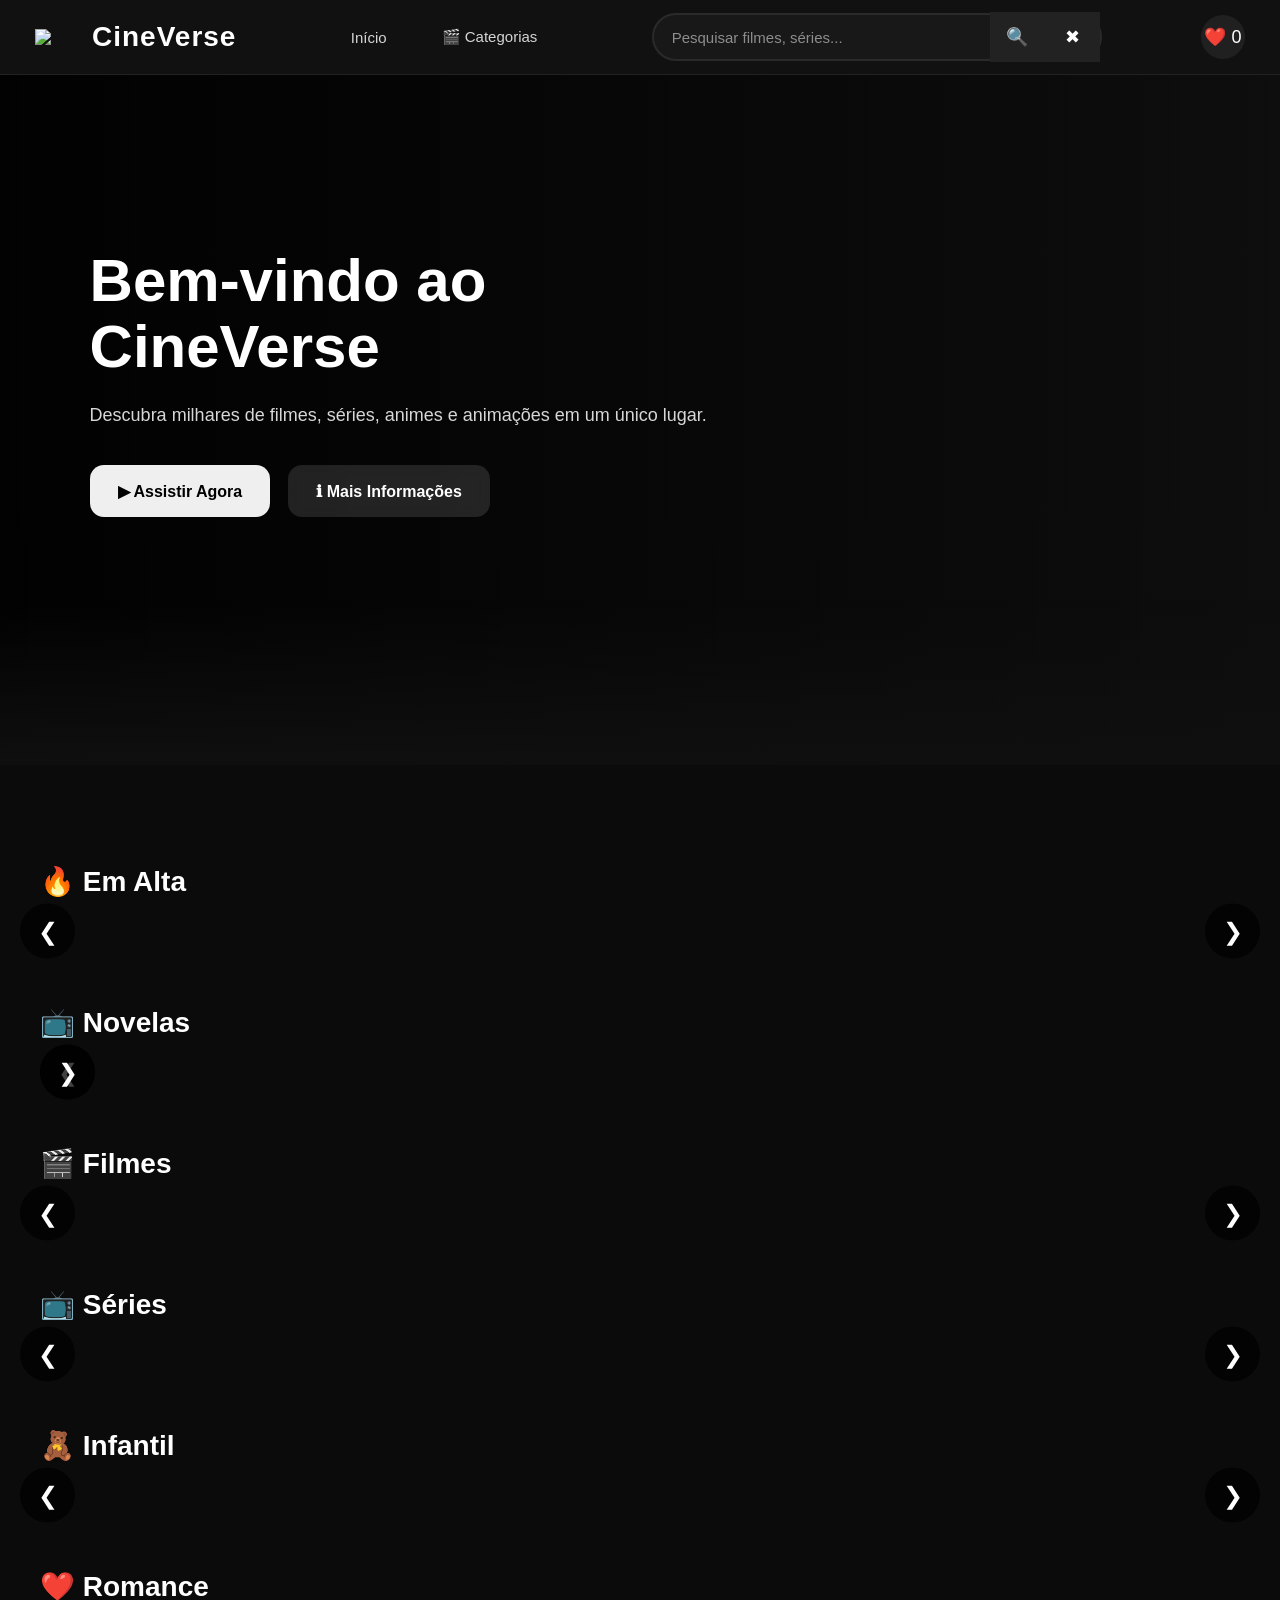
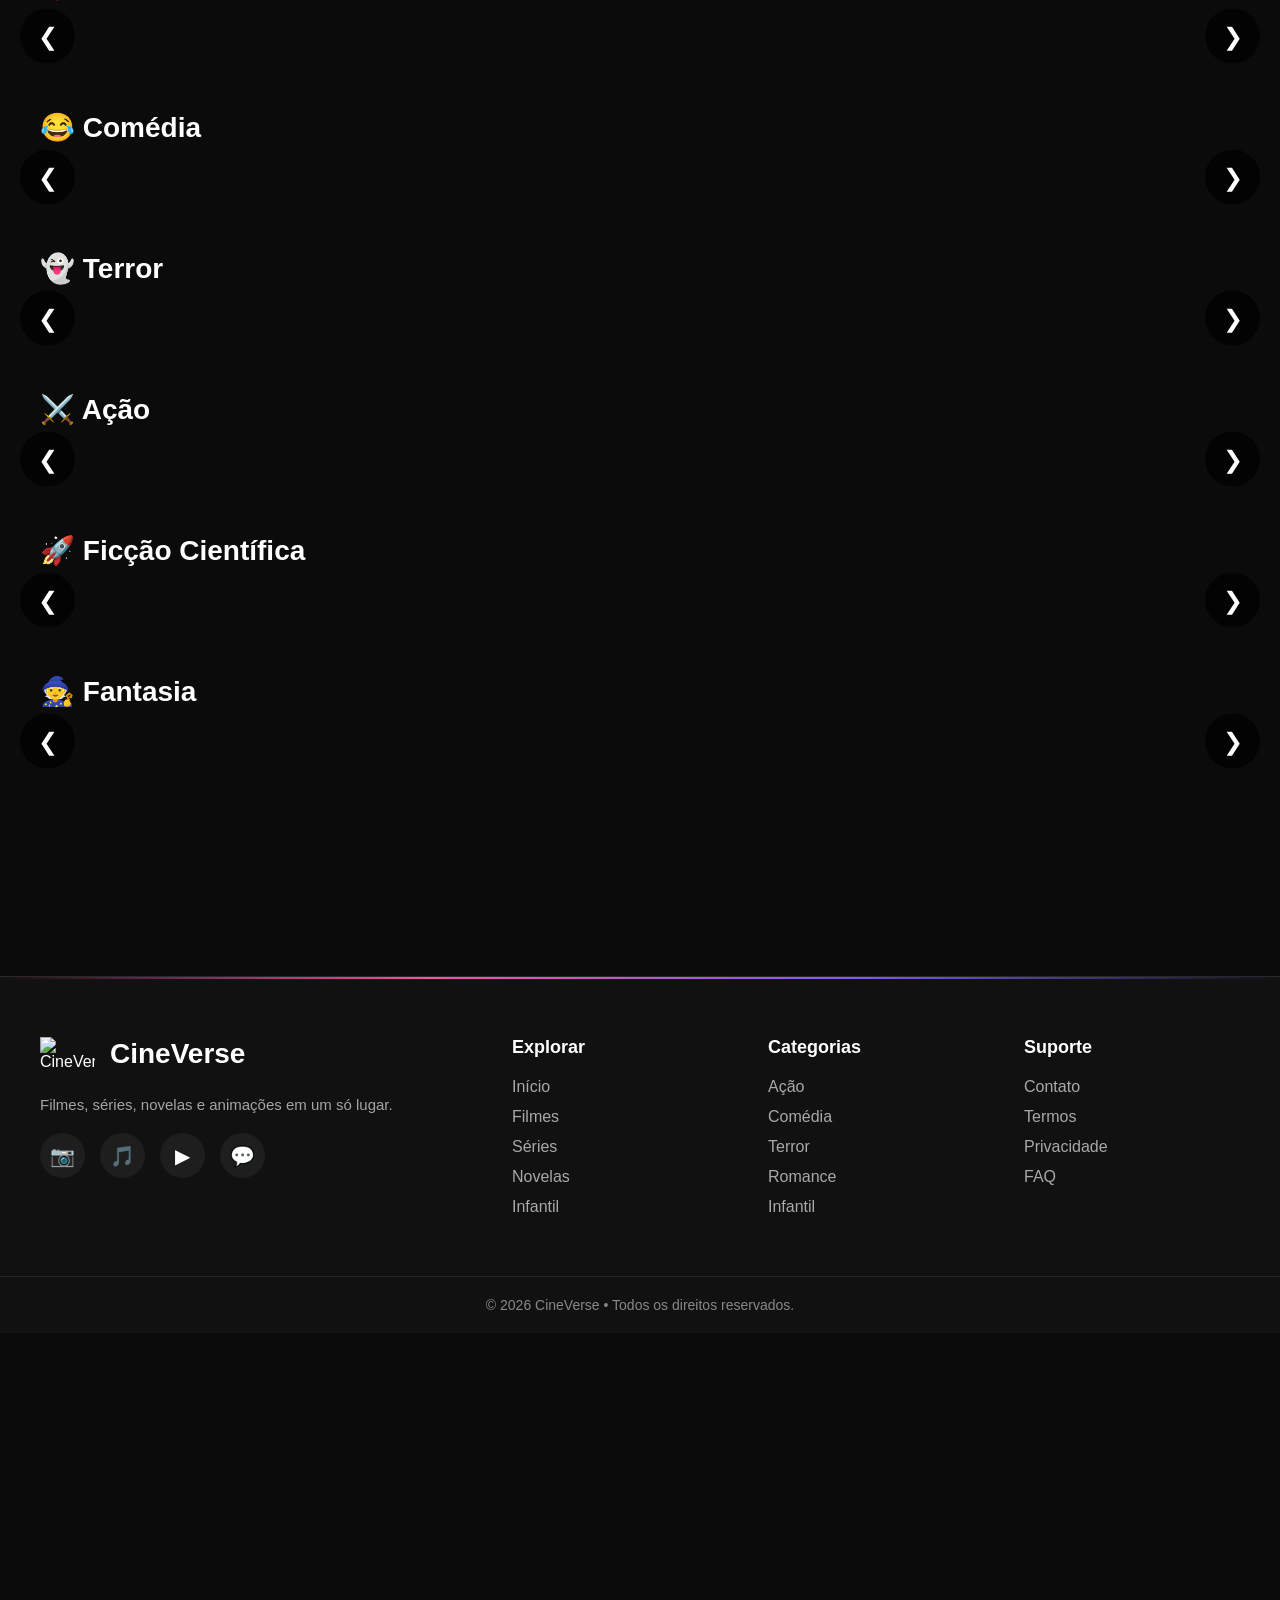
==== commit 7c1a86ca: "Atualizando site" ====
--- a/index.html
+++ b/index.html
@@ -484,7 +484,14 @@
 =======================-->
 
     <script src="js/catalogo.js"></script>
-    <script src="js/app.js"></script>
+
+    <script src="js/conteudos/novela.js?v=3"></script>
+    <script src="js/conteudos/serie.js"></script>
+    <script src="js/conteudos/anime.js"></script>
+    <script src="js/conteudos/dorama.js"></script>
+
+    <script src="js/app.js?v=3"></script>
+    
     <script src="js/navbar.js"></script>
     <script src="js/tema.js"></script>
     <script src="js/pesquisa.js"></script>
--- a/css/cards.css
+++ b/css/cards.css
@@ -172,4 +172,93 @@
 
     pointer-events:none;
 
+}
+
+
+
+
+
+
+
+
+
+
+
+/*=========================================
+    PROGRESSO NO CARD
+=========================================*/
+
+.cardPoster{
+    position: relative;
+    width: 100%;
+    height: 100%;
+    overflow: hidden;
+}
+
+.cardPoster img{
+    display: block;
+    width: 100%;
+    height: 100%;
+    object-fit: cover;
+}
+
+
+/* BARRA */
+
+.progressoCard{
+    position: absolute;
+    left: 7px;
+    right: 7px;
+    bottom: 8px;
+
+    height: 4px;
+
+    background: rgba(255,255,255,.28);
+
+    border-radius: 999px;
+
+    overflow: hidden;
+
+    z-index: 5;
+}
+
+
+/* PARTE ASSISTIDA */
+
+.progressoCardBarra{
+    height: 100%;
+
+    background: #ff0000;
+
+    border-radius: 999px;
+
+    transition:
+        width .3s ease;
+}
+
+
+/* TEXTO */
+
+.progressoCardTexto{
+    position: absolute;
+
+    left: 8px;
+    bottom: 16px;
+
+    z-index: 6;
+
+    padding: 3px 7px;
+
+    border-radius: 5px;
+
+    background: rgba(0,0,0,.72);
+
+    color: #fff;
+
+    font-size: 11px;
+    font-weight: 600;
+
+    white-space: nowrap;
+
+    pointer-events: none;
 }
